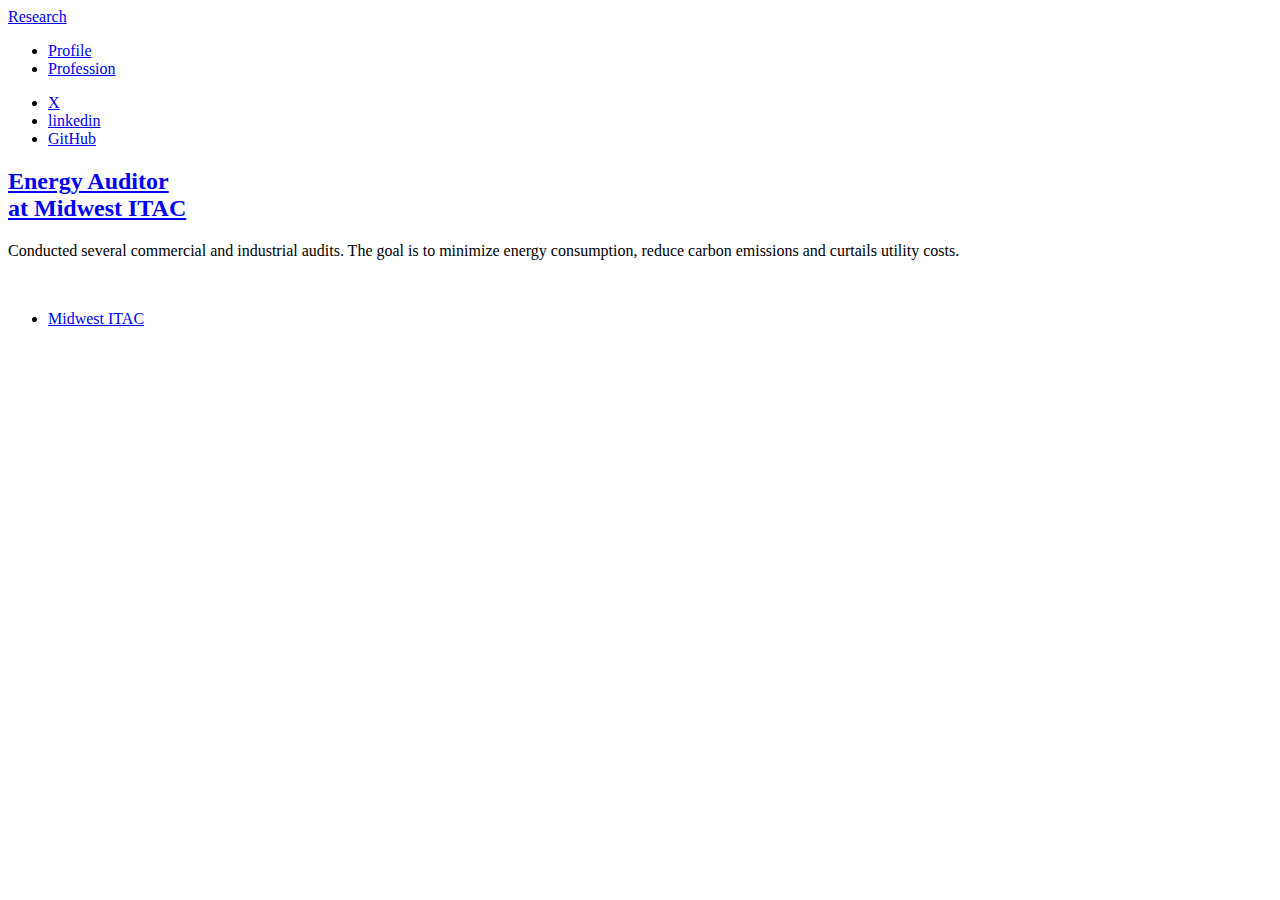
==== elements.html @ 9027c3b2 "Update elements.html" ====
<!DOCTYPE HTML>
<!--
	Massively by HTML5 UP
	html5up.net | @ajlkn
	Free for personal and commercial use under the CCA 3.0 license (html5up.net/license)
-->
<html>
	<head>
		<title>Professional Experience</title>
		<meta charset="utf-8" />
		<meta name="viewport" content="width=device-width, initial-scale=1, user-scalable=no" />
		<link rel="stylesheet" href="assets/css/main.css" />
		<noscript><link rel="stylesheet" href="assets/css/noscript.css" /></noscript>
	</head>
	<body class="is-preload">

		<!-- Wrapper -->
			<div id="wrapper">

				<!-- Header -->
					<header id="header">
						<a href="index.html" class="logo">Research</a>
					</header>

				<!-- Nav -->
					<nav id="nav">
						<ul class="links">
							<li><a href="index.html">Profile</a></li>
							<!-- <li><a href="generic.html">Generic Page</a></li> -->
							<li class="active"><a href="elements.html">Profession</a></li>
						</ul>

						<ul class="icons">
							<li><a href="https://x.com/meftah_suchok" class="icon brands fa-twitter"><span class="label">X</span></a></li>
							<li><a href="https://www.linkedin.com/in/meftah-uddin-972a78125/" class="icon brands fa-linkedin"><span class="label">linkedin</span></a></li>
							<!-- <li><a href="#" class="icon brands fa-facebook-f"><span class="label">Facebook</span></a></li> -->
							<!-- <li><a href="#" class="icon brands fa-instagram"><span class="label">Instagram</span></a></li> -->
							<li><a href="https://github.com/meftaH416" class="icon brands fa-github"><span class="label">GitHub</span></a></li>
						</ul>

					</nav>

					<!-- Main -->
					<div id="main">

						<!-- Featured Post -->
							<article class="post featured">
								<header class="major">
									<!-- <span class="date">April 25, 2017</span> -->
									<h2><a href="#">Energy Auditor <br />at Midwest ITAC</a></h2>
									<p>
										Conducted several commercial and industrial audits. The goal is to minimize energy consumption, 
										reduce carbon emissions and curtails utility costs.
									</p>
								</header>
								<a href="#" class="image main"><img src="images/iac_map.png" alt="" /></a>
								<ul class="actions special">
									<li><a href="https://midwestiac.missouri.edu/" class="button large">Midwest ITAC</a></li>
								</ul>
							</article>


				
								
	</body>
</html>
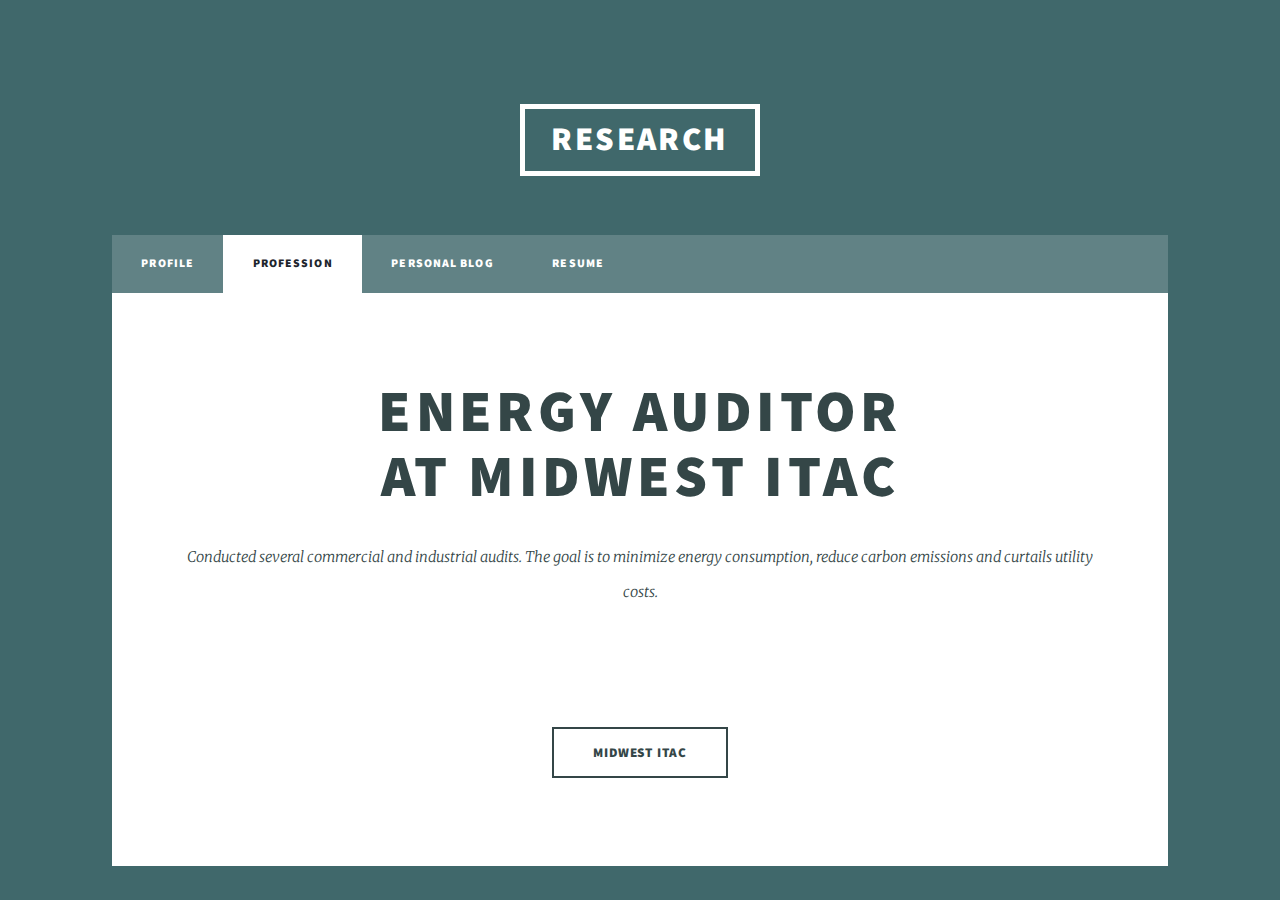
==== commit 5c5fd777: "Update elements.html" ====
--- a/elements.html
+++ b/elements.html
@@ -26,8 +26,9 @@
 					<nav id="nav">
 						<ul class="links">
 							<li><a href="index.html">Profile</a></li>
-							<!-- <li><a href="generic.html">Generic Page</a></li> -->
 							<li class="active"><a href="elements.html">Profession</a></li>
+							<li><a href="https://llm4energy.blogspot.com/" target="_blank">Personal Blog</a></li>
+							<li><a href="resume.html">Resume</a></li>
 						</ul>
 
 						<ul class="icons">
--- a/assets/css/main.css
+++ b/assets/css/main.css
@@ -0,0 +1,4689 @@
+@import url(fontawesome-all.min.css);
+@import url("https://fonts.googleapis.com/css?family=Merriweather:300,700,300italic,700italic|Source+Sans+Pro:900");
+
+/*
+	Massively by HTML5 UP
+	html5up.net | @ajlkn
+	Free for personal and commercial use under the CCA 3.0 license (html5up.net/license)
+*/
+
+html, body, div, span, applet, object,
+iframe, h1, h2, h3, h4, h5, h6, p, blockquote,
+pre, a, abbr, acronym, address, big, cite,
+code, del, dfn, em, img, ins, kbd, q, s, samp,
+small, strike, strong, sub, sup, tt, var, b,
+u, i, center, dl, dt, dd, ol, ul, li, fieldset,
+form, label, legend, table, caption, tbody,
+tfoot, thead, tr, th, td, article, aside,
+canvas, details, embed, figure, figcaption,
+footer, header, hgroup, menu, nav, output, ruby,
+section, summary, time, mark, audio, video {
+	margin: 0;
+	padding: 0;
+	border: 0;
+	font-size: 100%;
+	font: inherit;
+	vertical-align: baseline;}
+
+article, aside, details, figcaption, figure,
+footer, header, hgroup, menu, nav, section {
+	display: block;}
+
+body {
+	line-height: 1;
+}
+
+ol, ul {
+	list-style: none;
+}
+
+blockquote, q {
+	quotes: none;
+}
+
+	blockquote:before, blockquote:after, q:before, q:after {
+		content: '';
+		content: none;
+	}
+
+table {
+	border-collapse: collapse;
+	border-spacing: 0;
+}
+
+body {
+	-webkit-text-size-adjust: none;
+}
+
+mark {
+	background-color: transparent;
+	color: inherit;
+}
+
+input::-moz-focus-inner {
+	border: 0;
+	padding: 0;
+}
+
+input, select, textarea {
+	-moz-appearance: none;
+	-webkit-appearance: none;
+	-ms-appearance: none;
+	appearance: none;
+}
+
+/* Basic */
+
+	@-ms-viewport {
+		width: device-width;
+	}
+
+	body {
+		-ms-overflow-style: scrollbar;
+	}
+
+	@media screen and (max-width: 480px) {
+
+		html, body {
+			min-width: 320px;
+		}
+
+	}
+
+	html {
+		box-sizing: border-box;
+	}
+
+	*, *:before, *:after {
+		box-sizing: inherit;
+	}
+
+	body {
+		background-color: #40686b;
+	}
+
+		body.is-preload *, body.is-preload *:before, body.is-preload *:after {
+			-moz-animation: none !important;
+			-webkit-animation: none !important;
+			-ms-animation: none !important;
+			animation: none !important;
+			-moz-transition: none !important;
+			-webkit-transition: none !important;
+			-ms-transition: none !important;
+			transition: none !important;
+		}
+
+/* Type */
+
+	html {
+		font-size: 16pt;
+	}
+
+		@media screen and (max-width: 1680px) {
+
+			html {
+				font-size: 12pt;
+			}
+
+		}
+
+		@media screen and (max-width: 1280px) {
+
+			html {
+				font-size: 11pt;
+			}
+
+		}
+
+		@media screen and (max-width: 360px) {
+
+			html {
+				font-size: 10pt;
+			}
+
+		}
+
+	body {
+		color: #344647;
+	}
+
+	body, input, select, textarea {
+		font-family: "Merriweather", Georgia, serif;
+		font-weight: 300;
+		font-size: 1rem;
+		line-height: 2.375;
+	}
+
+	a {
+		-moz-transition: color 0.2s ease-in-out, background-color 0.2s ease-in-out, border-color 0.2s ease-in-out, box-shadow 0.2s ease-in-out;
+		-webkit-transition: color 0.2s ease-in-out, background-color 0.2s ease-in-out, border-color 0.2s ease-in-out, box-shadow 0.2s ease-in-out;
+		-ms-transition: color 0.2s ease-in-out, background-color 0.2s ease-in-out, border-color 0.2s ease-in-out, box-shadow 0.2s ease-in-out;
+		transition: color 0.2s ease-in-out, background-color 0.2s ease-in-out, border-color 0.2s ease-in-out, box-shadow 0.2s ease-in-out;
+		border-bottom: dotted 1px;
+		text-decoration: none;
+	}
+
+		a:hover {
+			border-bottom-color: transparent;
+		}
+
+	strong, b {
+		font-weight: 600;
+	}
+
+	em, i {
+		font-style: italic;
+	}
+
+	p {
+		text-align: justify;
+		margin: 0 0 2rem 0;
+	}
+
+	h1, h2, h3, h4, h5, h6 {
+		font-family: "Source Sans Pro", Helvetica, sans-serif;
+		font-weight: 900;
+		line-height: 1.5;
+		letter-spacing: 0.075em;
+		text-transform: uppercase;
+		margin: 0 0 1rem 0;
+	}
+
+		h1 a, h2 a, h3 a, h4 a, h5 a, h6 a {
+			border-bottom: 0;
+			color: inherit;
+			text-decoration: none;
+		}
+
+	h1 {
+		font-size: 4rem;
+		line-height: 1.1;
+		margin: 0 0 2rem 0;
+	}
+
+	h2 {
+		font-size: 1.75rem;
+		line-height: 1.3;
+		margin: 0 0 1.5rem 0;
+	}
+
+	h3 {
+		font-size: 1.25rem;
+		margin: 0 0 1.5rem 0;
+	}
+
+	h4 {
+		font-size: 1rem;
+	}
+
+	h5 {
+		font-size: 0.9rem;
+	}
+
+	h6 {
+		font-size: 0.8rem;
+	}
+
+	sub {
+		font-size: 0.8rem;
+		position: relative;
+		top: 0.5rem;
+	}
+
+	sup {
+		font-size: 0.8rem;
+		position: relative;
+		top: -0.5rem;
+	}
+
+	blockquote {
+		border-left: solid 4px;
+		font-style: italic;
+		margin: 0 0 2rem 0;
+		padding: 0.5rem 0 0.5rem 2rem;
+	}
+
+	code {
+		border: solid 2px;
+		font-family: "Courier New", monospace;
+		font-size: 0.9rem;
+		margin: 0 0.25rem;
+		padding: 0.25rem 0.65rem;
+	}
+
+	pre {
+		-webkit-overflow-scrolling: touch;
+		font-family: "Courier New", monospace;
+		font-size: 0.9rem;
+		margin: 0 0 2rem 0;
+	}
+
+		pre code {
+			display: block;
+			line-height: 1.75;
+			padding: 1rem 1.5rem;
+			overflow-x: auto;
+		}
+
+	hr {
+		border: 0;
+		border-bottom: solid 2px;
+		margin: 3rem 0;
+	}
+
+		hr.major {
+			margin: 5rem 0;
+		}
+
+	.align-left {
+		text-align: left;
+	}
+
+	.align-center {
+		text-align: center;
+	}
+
+	.align-right {
+		text-align: right;
+	}
+
+	input, select, textarea {
+		color: #344647;
+	}
+
+	a {
+		color: #344647;
+		border-bottom-color: rgba(33, 41, 49, 0.5);
+	}
+
+		a:hover {
+			border-bottom-color: transparent;
+			color: #18bfef !important;
+		}
+
+	strong, b {
+		color: #344647;
+	}
+
+	h1, h2, h3, h4, h5, h6 {
+		color: #344647;
+	}
+
+	blockquote {
+		border-left-color: #eeeeee;
+	}
+
+	code {
+		background: rgba(220, 220, 220, 0.25);
+		border-color: #eeeeee;
+	}
+
+	hr {
+		border-bottom-color: #eeeeee;
+	}
+
+/* Row */
+
+	.row {
+		display: flex;
+		flex-wrap: wrap;
+		box-sizing: border-box;
+		align-items: stretch;
+	}
+
+		.row > * {
+			box-sizing: border-box;
+		}
+
+		.row.gtr-uniform > * > :last-child {
+			margin-bottom: 0;
+		}
+
+		.row.aln-left {
+			justify-content: flex-start;
+		}
+
+		.row.aln-center {
+			justify-content: center;
+		}
+
+		.row.aln-right {
+			justify-content: flex-end;
+		}
+
+		.row.aln-top {
+			align-items: flex-start;
+		}
+
+		.row.aln-middle {
+			align-items: center;
+		}
+
+		.row.aln-bottom {
+			align-items: flex-end;
+		}
+
+		.row > .imp {
+			order: -1;
+		}
+
+		.row > .col-1 {
+			width: 8.33333%;
+		}
+
+		.row > .off-1 {
+			margin-left: 8.33333%;
+		}
+
+		.row > .col-2 {
+			width: 16.66667%;
+		}
+
+		.row > .off-2 {
+			margin-left: 16.66667%;
+		}
+
+		.row > .col-3 {
+			width: 25%;
+		}
+
+		.row > .off-3 {
+			margin-left: 25%;
+		}
+
+		.row > .col-4 {
+			width: 33.33333%;
+		}
+
+		.row > .off-4 {
+			margin-left: 33.33333%;
+		}
+
+		.row > .col-5 {
+			width: 41.66667%;
+		}
+
+		.row > .off-5 {
+			margin-left: 41.66667%;
+		}
+
+		.row > .col-6 {
+			width: 50%;
+		}
+
+		.row > .off-6 {
+			margin-left: 50%;
+		}
+
+		.row > .col-7 {
+			width: 58.33333%;
+		}
+
+		.row > .off-7 {
+			margin-left: 58.33333%;
+		}
+
+		.row > .col-8 {
+			width: 66.66667%;
+		}
+
+		.row > .off-8 {
+			margin-left: 66.66667%;
+		}
+
+		.row > .col-9 {
+			width: 75%;
+		}
+
+		.row > .off-9 {
+			margin-left: 75%;
+		}
+
+		.row > .col-10 {
+			width: 83.33333%;
+		}
+
+		.row > .off-10 {
+			margin-left: 83.33333%;
+		}
+
+		.row > .col-11 {
+			width: 91.66667%;
+		}
+
+		.row > .off-11 {
+			margin-left: 91.66667%;
+		}
+
+		.row > .col-12 {
+			width: 100%;
+		}
+
+		.row > .off-12 {
+			margin-left: 100%;
+		}
+
+		.row.gtr-0 {
+			margin-top: 0;
+			margin-left: 0rem;
+		}
+
+			.row.gtr-0 > * {
+				padding: 0 0 0 0rem;
+			}
+
+			.row.gtr-0.gtr-uniform {
+				margin-top: 0rem;
+			}
+
+				.row.gtr-0.gtr-uniform > * {
+					padding-top: 0rem;
+				}
+
+		.row.gtr-25 {
+			margin-top: 0;
+			margin-left: -0.375rem;
+		}
+
+			.row.gtr-25 > * {
+				padding: 0 0 0 0.375rem;
+			}
+
+			.row.gtr-25.gtr-uniform {
+				margin-top: -0.375rem;
+			}
+
+				.row.gtr-25.gtr-uniform > * {
+					padding-top: 0.375rem;
+				}
+
+		.row.gtr-50 {
+			margin-top: 0;
+			margin-left: -0.75rem;
+		}
+
+			.row.gtr-50 > * {
+				padding: 0 0 0 0.75rem;
+			}
+
+			.row.gtr-50.gtr-uniform {
+				margin-top: -0.75rem;
+			}
+
+				.row.gtr-50.gtr-uniform > * {
+					padding-top: 0.75rem;
+				}
+
+		.row {
+			margin-top: 0;
+			margin-left: -1.5rem;
+		}
+
+			.row > * {
+				padding: 0 0 0 1.5rem;
+			}
+
+			.row.gtr-uniform {
+				margin-top: -1.5rem;
+			}
+
+				.row.gtr-uniform > * {
+					padding-top: 1.5rem;
+				}
+
+		.row.gtr-150 {
+			margin-top: 0;
+			margin-left: -2.25rem;
+		}
+
+			.row.gtr-150 > * {
+				padding: 0 0 0 2.25rem;
+			}
+
+			.row.gtr-150.gtr-uniform {
+				margin-top: -2.25rem;
+			}
+
+				.row.gtr-150.gtr-uniform > * {
+					padding-top: 2.25rem;
+				}
+
+		.row.gtr-200 {
+			margin-top: 0;
+			margin-left: -3rem;
+		}
+
+			.row.gtr-200 > * {
+				padding: 0 0 0 3rem;
+			}
+
+			.row.gtr-200.gtr-uniform {
+				margin-top: -3rem;
+			}
+
+				.row.gtr-200.gtr-uniform > * {
+					padding-top: 3rem;
+				}
+
+		@media screen and (max-width: 1680px) {
+
+			.row {
+				display: flex;
+				flex-wrap: wrap;
+				box-sizing: border-box;
+				align-items: stretch;
+			}
+
+				.row > * {
+					box-sizing: border-box;
+				}
+
+				.row.gtr-uniform > * > :last-child {
+					margin-bottom: 0;
+				}
+
+				.row.aln-left {
+					justify-content: flex-start;
+				}
+
+				.row.aln-center {
+					justify-content: center;
+				}
+
+				.row.aln-right {
+					justify-content: flex-end;
+				}
+
+				.row.aln-top {
+					align-items: flex-start;
+				}
+
+				.row.aln-middle {
+					align-items: center;
+				}
+
+				.row.aln-bottom {
+					align-items: flex-end;
+				}
+
+				.row > .imp-xlarge {
+					order: -1;
+				}
+
+				.row > .col-1-xlarge {
+					width: 8.33333%;
+				}
+
+				.row > .off-1-xlarge {
+					margin-left: 8.33333%;
+				}
+
+				.row > .col-2-xlarge {
+					width: 16.66667%;
+				}
+
+				.row > .off-2-xlarge {
+					margin-left: 16.66667%;
+				}
+
+				.row > .col-3-xlarge {
+					width: 25%;
+				}
+
+				.row > .off-3-xlarge {
+					margin-left: 25%;
+				}
+
+				.row > .col-4-xlarge {
+					width: 33.33333%;
+				}
+
+				.row > .off-4-xlarge {
+					margin-left: 33.33333%;
+				}
+
+				.row > .col-5-xlarge {
+					width: 41.66667%;
+				}
+
+				.row > .off-5-xlarge {
+					margin-left: 41.66667%;
+				}
+
+				.row > .col-6-xlarge {
+					width: 50%;
+				}
+
+				.row > .off-6-xlarge {
+					margin-left: 50%;
+				}
+
+				.row > .col-7-xlarge {
+					width: 58.33333%;
+				}
+
+				.row > .off-7-xlarge {
+					margin-left: 58.33333%;
+				}
+
+				.row > .col-8-xlarge {
+					width: 66.66667%;
+				}
+
+				.row > .off-8-xlarge {
+					margin-left: 66.66667%;
+				}
+
+				.row > .col-9-xlarge {
+					width: 75%;
+				}
+
+				.row > .off-9-xlarge {
+					margin-left: 75%;
+				}
+
+				.row > .col-10-xlarge {
+					width: 83.33333%;
+				}
+
+				.row > .off-10-xlarge {
+					margin-left: 83.33333%;
+				}
+
+				.row > .col-11-xlarge {
+					width: 91.66667%;
+				}
+
+				.row > .off-11-xlarge {
+					margin-left: 91.66667%;
+				}
+
+				.row > .col-12-xlarge {
+					width: 100%;
+				}
+
+				.row > .off-12-xlarge {
+					margin-left: 100%;
+				}
+
+				.row.gtr-0 {
+					margin-top: 0;
+					margin-left: 0rem;
+				}
+
+					.row.gtr-0 > * {
+						padding: 0 0 0 0rem;
+					}
+
+					.row.gtr-0.gtr-uniform {
+						margin-top: 0rem;
+					}
+
+						.row.gtr-0.gtr-uniform > * {
+							padding-top: 0rem;
+						}
+
+				.row.gtr-25 {
+					margin-top: 0;
+					margin-left: -0.375rem;
+				}
+
+					.row.gtr-25 > * {
+						padding: 0 0 0 0.375rem;
+					}
+
+					.row.gtr-25.gtr-uniform {
+						margin-top: -0.375rem;
+					}
+
+						.row.gtr-25.gtr-uniform > * {
+							padding-top: 0.375rem;
+						}
+
+				.row.gtr-50 {
+					margin-top: 0;
+					margin-left: -0.75rem;
+				}
+
+					.row.gtr-50 > * {
+						padding: 0 0 0 0.75rem;
+					}
+
+					.row.gtr-50.gtr-uniform {
+						margin-top: -0.75rem;
+					}
+
+						.row.gtr-50.gtr-uniform > * {
+							padding-top: 0.75rem;
+						}
+
+				.row {
+					margin-top: 0;
+					margin-left: -1.5rem;
+				}
+
+					.row > * {
+						padding: 0 0 0 1.5rem;
+					}
+
+					.row.gtr-uniform {
+						margin-top: -1.5rem;
+					}
+
+						.row.gtr-uniform > * {
+							padding-top: 1.5rem;
+						}
+
+				.row.gtr-150 {
+					margin-top: 0;
+					margin-left: -2.25rem;
+				}
+
+					.row.gtr-150 > * {
+						padding: 0 0 0 2.25rem;
+					}
+
+					.row.gtr-150.gtr-uniform {
+						margin-top: -2.25rem;
+					}
+
+						.row.gtr-150.gtr-uniform > * {
+							padding-top: 2.25rem;
+						}
+
+				.row.gtr-200 {
+					margin-top: 0;
+					margin-left: -3rem;
+				}
+
+					.row.gtr-200 > * {
+						padding: 0 0 0 3rem;
+					}
+
+					.row.gtr-200.gtr-uniform {
+						margin-top: -3rem;
+					}
+
+						.row.gtr-200.gtr-uniform > * {
+							padding-top: 3rem;
+						}
+
+		}
+
+		@media screen and (max-width: 1280px) {
+
+			.row {
+				display: flex;
+				flex-wrap: wrap;
+				box-sizing: border-box;
+				align-items: stretch;
+			}
+
+				.row > * {
+					box-sizing: border-box;
+				}
+
+				.row.gtr-uniform > * > :last-child {
+					margin-bottom: 0;
+				}
+
+				.row.aln-left {
+					justify-content: flex-start;
+				}
+
+				.row.aln-center {
+					justify-content: center;
+				}
+
+				.row.aln-right {
+					justify-content: flex-end;
+				}
+
+				.row.aln-top {
+					align-items: flex-start;
+				}
+
+				.row.aln-middle {
+					align-items: center;
+				}
+
+				.row.aln-bottom {
+					align-items: flex-end;
+				}
+
+				.row > .imp-large {
+					order: -1;
+				}
+
+				.row > .col-1-large {
+					width: 8.33333%;
+				}
+
+				.row > .off-1-large {
+					margin-left: 8.33333%;
+				}
+
+				.row > .col-2-large {
+					width: 16.66667%;
+				}
+
+				.row > .off-2-large {
+					margin-left: 16.66667%;
+				}
+
+				.row > .col-3-large {
+					width: 25%;
+				}
+
+				.row > .off-3-large {
+					margin-left: 25%;
+				}
+
+				.row > .col-4-large {
+					width: 33.33333%;
+				}
+
+				.row > .off-4-large {
+					margin-left: 33.33333%;
+				}
+
+				.row > .col-5-large {
+					width: 41.66667%;
+				}
+
+				.row > .off-5-large {
+					margin-left: 41.66667%;
+				}
+
+				.row > .col-6-large {
+					width: 50%;
+				}
+
+				.row > .off-6-large {
+					margin-left: 50%;
+				}
+
+				.row > .col-7-large {
+					width: 58.33333%;
+				}
+
+				.row > .off-7-large {
+					margin-left: 58.33333%;
+				}
+
+				.row > .col-8-large {
+					width: 66.66667%;
+				}
+
+				.row > .off-8-large {
+					margin-left: 66.66667%;
+				}
+
+				.row > .col-9-large {
+					width: 75%;
+				}
+
+				.row > .off-9-large {
+					margin-left: 75%;
+				}
+
+				.row > .col-10-large {
+					width: 83.33333%;
+				}
+
+				.row > .off-10-large {
+					margin-left: 83.33333%;
+				}
+
+				.row > .col-11-large {
+					width: 91.66667%;
+				}
+
+				.row > .off-11-large {
+					margin-left: 91.66667%;
+				}
+
+				.row > .col-12-large {
+					width: 100%;
+				}
+
+				.row > .off-12-large {
+					margin-left: 100%;
+				}
+
+				.row.gtr-0 {
+					margin-top: 0;
+					margin-left: 0rem;
+				}
+
+					.row.gtr-0 > * {
+						padding: 0 0 0 0rem;
+					}
+
+					.row.gtr-0.gtr-uniform {
+						margin-top: 0rem;
+					}
+
+						.row.gtr-0.gtr-uniform > * {
+							padding-top: 0rem;
+						}
+
+				.row.gtr-25 {
+					margin-top: 0;
+					margin-left: -0.375rem;
+				}
+
+					.row.gtr-25 > * {
+						padding: 0 0 0 0.375rem;
+					}
+
+					.row.gtr-25.gtr-uniform {
+						margin-top: -0.375rem;
+					}
+
+						.row.gtr-25.gtr-uniform > * {
+							padding-top: 0.375rem;
+						}
+
+				.row.gtr-50 {
+					margin-top: 0;
+					margin-left: -0.75rem;
+				}
+
+					.row.gtr-50 > * {
+						padding: 0 0 0 0.75rem;
+					}
+
+					.row.gtr-50.gtr-uniform {
+						margin-top: -0.75rem;
+					}
+
+						.row.gtr-50.gtr-uniform > * {
+							padding-top: 0.75rem;
+						}
+
+				.row {
+					margin-top: 0;
+					margin-left: -1.5rem;
+				}
+
+					.row > * {
+						padding: 0 0 0 1.5rem;
+					}
+
+					.row.gtr-uniform {
+						margin-top: -1.5rem;
+					}
+
+						.row.gtr-uniform > * {
+							padding-top: 1.5rem;
+						}
+
+				.row.gtr-150 {
+					margin-top: 0;
+					margin-left: -2.25rem;
+				}
+
+					.row.gtr-150 > * {
+						padding: 0 0 0 2.25rem;
+					}
+
+					.row.gtr-150.gtr-uniform {
+						margin-top: -2.25rem;
+					}
+
+						.row.gtr-150.gtr-uniform > * {
+							padding-top: 2.25rem;
+						}
+
+				.row.gtr-200 {
+					margin-top: 0;
+					margin-left: -3rem;
+				}
+
+					.row.gtr-200 > * {
+						padding: 0 0 0 3rem;
+					}
+
+					.row.gtr-200.gtr-uniform {
+						margin-top: -3rem;
+					}
+
+						.row.gtr-200.gtr-uniform > * {
+							padding-top: 3rem;
+						}
+
+		}
+
+		@media screen and (max-width: 980px) {
+
+			.row {
+				display: flex;
+				flex-wrap: wrap;
+				box-sizing: border-box;
+				align-items: stretch;
+			}
+
+				.row > * {
+					box-sizing: border-box;
+				}
+
+				.row.gtr-uniform > * > :last-child {
+					margin-bottom: 0;
+				}
+
+				.row.aln-left {
+					justify-content: flex-start;
+				}
+
+				.row.aln-center {
+					justify-content: center;
+				}
+
+				.row.aln-right {
+					justify-content: flex-end;
+				}
+
+				.row.aln-top {
+					align-items: flex-start;
+				}
+
+				.row.aln-middle {
+					align-items: center;
+				}
+
+				.row.aln-bottom {
+					align-items: flex-end;
+				}
+
+				.row > .imp-medium {
+					order: -1;
+				}
+
+				.row > .col-1-medium {
+					width: 8.33333%;
+				}
+
+				.row > .off-1-medium {
+					margin-left: 8.33333%;
+				}
+
+				.row > .col-2-medium {
+					width: 16.66667%;
+				}
+
+				.row > .off-2-medium {
+					margin-left: 16.66667%;
+				}
+
+				.row > .col-3-medium {
+					width: 25%;
+				}
+
+				.row > .off-3-medium {
+					margin-left: 25%;
+				}
+
+				.row > .col-4-medium {
+					width: 33.33333%;
+				}
+
+				.row > .off-4-medium {
+					margin-left: 33.33333%;
+				}
+
+				.row > .col-5-medium {
+					width: 41.66667%;
+				}
+
+				.row > .off-5-medium {
+					margin-left: 41.66667%;
+				}
+
+				.row > .col-6-medium {
+					width: 50%;
+				}
+
+				.row > .off-6-medium {
+					margin-left: 50%;
+				}
+
+				.row > .col-7-medium {
+					width: 58.33333%;
+				}
+
+				.row > .off-7-medium {
+					margin-left: 58.33333%;
+				}
+
+				.row > .col-8-medium {
+					width: 66.66667%;
+				}
+
+				.row > .off-8-medium {
+					margin-left: 66.66667%;
+				}
+
+				.row > .col-9-medium {
+					width: 75%;
+				}
+
+				.row > .off-9-medium {
+					margin-left: 75%;
+				}
+
+				.row > .col-10-medium {
+					width: 83.33333%;
+				}
+
+				.row > .off-10-medium {
+					margin-left: 83.33333%;
+				}
+
+				.row > .col-11-medium {
+					width: 91.66667%;
+				}
+
+				.row > .off-11-medium {
+					margin-left: 91.66667%;
+				}
+
+				.row > .col-12-medium {
+					width: 100%;
+				}
+
+				.row > .off-12-medium {
+					margin-left: 100%;
+				}
+
+				.row.gtr-0 {
+					margin-top: 0;
+					margin-left: 0rem;
+				}
+
+					.row.gtr-0 > * {
+						padding: 0 0 0 0rem;
+					}
+
+					.row.gtr-0.gtr-uniform {
+						margin-top: 0rem;
+					}
+
+						.row.gtr-0.gtr-uniform > * {
+							padding-top: 0rem;
+						}
+
+				.row.gtr-25 {
+					margin-top: 0;
+					margin-left: -0.375rem;
+				}
+
+					.row.gtr-25 > * {
+						padding: 0 0 0 0.375rem;
+					}
+
+					.row.gtr-25.gtr-uniform {
+						margin-top: -0.375rem;
+					}
+
+						.row.gtr-25.gtr-uniform > * {
+							padding-top: 0.375rem;
+						}
+
+				.row.gtr-50 {
+					margin-top: 0;
+					margin-left: -0.75rem;
+				}
+
+					.row.gtr-50 > * {
+						padding: 0 0 0 0.75rem;
+					}
+
+					.row.gtr-50.gtr-uniform {
+						margin-top: -0.75rem;
+					}
+
+						.row.gtr-50.gtr-uniform > * {
+							padding-top: 0.75rem;
+						}
+
+				.row {
+					margin-top: 0;
+					margin-left: -1.5rem;
+				}
+
+					.row > * {
+						padding: 0 0 0 1.5rem;
+					}
+
+					.row.gtr-uniform {
+						margin-top: -1.5rem;
+					}
+
+						.row.gtr-uniform > * {
+							padding-top: 1.5rem;
+						}
+
+				.row.gtr-150 {
+					margin-top: 0;
+					margin-left: -2.25rem;
+				}
+
+					.row.gtr-150 > * {
+						padding: 0 0 0 2.25rem;
+					}
+
+					.row.gtr-150.gtr-uniform {
+						margin-top: -2.25rem;
+					}
+
+						.row.gtr-150.gtr-uniform > * {
+							padding-top: 2.25rem;
+						}
+
+				.row.gtr-200 {
+					margin-top: 0;
+					margin-left: -3rem;
+				}
+
+					.row.gtr-200 > * {
+						padding: 0 0 0 3rem;
+					}
+
+					.row.gtr-200.gtr-uniform {
+						margin-top: -3rem;
+					}
+
+						.row.gtr-200.gtr-uniform > * {
+							padding-top: 3rem;
+						}
+
+		}
+
+		@media screen and (max-width: 736px) {
+
+			.row {
+				display: flex;
+				flex-wrap: wrap;
+				box-sizing: border-box;
+				align-items: stretch;
+			}
+
+				.row > * {
+					box-sizing: border-box;
+				}
+
+				.row.gtr-uniform > * > :last-child {
+					margin-bottom: 0;
+				}
+
+				.row.aln-left {
+					justify-content: flex-start;
+				}
+
+				.row.aln-center {
+					justify-content: center;
+				}
+
+				.row.aln-right {
+					justify-content: flex-end;
+				}
+
+				.row.aln-top {
+					align-items: flex-start;
+				}
+
+				.row.aln-middle {
+					align-items: center;
+				}
+
+				.row.aln-bottom {
+					align-items: flex-end;
+				}
+
+				.row > .imp-small {
+					order: -1;
+				}
+
+				.row > .col-1-small {
+					width: 8.33333%;
+				}
+
+				.row > .off-1-small {
+					margin-left: 8.33333%;
+				}
+
+				.row > .col-2-small {
+					width: 16.66667%;
+				}
+
+				.row > .off-2-small {
+					margin-left: 16.66667%;
+				}
+
+				.row > .col-3-small {
+					width: 25%;
+				}
+
+				.row > .off-3-small {
+					margin-left: 25%;
+				}
+
+				.row > .col-4-small {
+					width: 33.33333%;
+				}
+
+				.row > .off-4-small {
+					margin-left: 33.33333%;
+				}
+
+				.row > .col-5-small {
+					width: 41.66667%;
+				}
+
+				.row > .off-5-small {
+					margin-left: 41.66667%;
+				}
+
+				.row > .col-6-small {
+					width: 50%;
+				}
+
+				.row > .off-6-small {
+					margin-left: 50%;
+				}
+
+				.row > .col-7-small {
+					width: 58.33333%;
+				}
+
+				.row > .off-7-small {
+					margin-left: 58.33333%;
+				}
+
+				.row > .col-8-small {
+					width: 66.66667%;
+				}
+
+				.row > .off-8-small {
+					margin-left: 66.66667%;
+				}
+
+				.row > .col-9-small {
+					width: 75%;
+				}
+
+				.row > .off-9-small {
+					margin-left: 75%;
+				}
+
+				.row > .col-10-small {
+					width: 83.33333%;
+				}
+
+				.row > .off-10-small {
+					margin-left: 83.33333%;
+				}
+
+				.row > .col-11-small {
+					width: 91.66667%;
+				}
+
+				.row > .off-11-small {
+					margin-left: 91.66667%;
+				}
+
+				.row > .col-12-small {
+					width: 100%;
+				}
+
+				.row > .off-12-small {
+					margin-left: 100%;
+				}
+
+				.row.gtr-0 {
+					margin-top: 0;
+					margin-left: 0rem;
+				}
+
+					.row.gtr-0 > * {
+						padding: 0 0 0 0rem;
+					}
+
+					.row.gtr-0.gtr-uniform {
+						margin-top: 0rem;
+					}
+
+						.row.gtr-0.gtr-uniform > * {
+							padding-top: 0rem;
+						}
+
+				.row.gtr-25 {
+					margin-top: 0;
+					margin-left: -0.375rem;
+				}
+
+					.row.gtr-25 > * {
+						padding: 0 0 0 0.375rem;
+					}
+
+					.row.gtr-25.gtr-uniform {
+						margin-top: -0.375rem;
+					}
+
+						.row.gtr-25.gtr-uniform > * {
+							padding-top: 0.375rem;
+						}
+
+				.row.gtr-50 {
+					margin-top: 0;
+					margin-left: -0.75rem;
+				}
+
+					.row.gtr-50 > * {
+						padding: 0 0 0 0.75rem;
+					}
+
+					.row.gtr-50.gtr-uniform {
+						margin-top: -0.75rem;
+					}
+
+						.row.gtr-50.gtr-uniform > * {
+							padding-top: 0.75rem;
+						}
+
+				.row {
+					margin-top: 0;
+					margin-left: -1.5rem;
+				}
+
+					.row > * {
+						padding: 0 0 0 1.5rem;
+					}
+
+					.row.gtr-uniform {
+						margin-top: -1.5rem;
+					}
+
+						.row.gtr-uniform > * {
+							padding-top: 1.5rem;
+						}
+
+				.row.gtr-150 {
+					margin-top: 0;
+					margin-left: -2.25rem;
+				}
+
+					.row.gtr-150 > * {
+						padding: 0 0 0 2.25rem;
+					}
+
+					.row.gtr-150.gtr-uniform {
+						margin-top: -2.25rem;
+					}
+
+						.row.gtr-150.gtr-uniform > * {
+							padding-top: 2.25rem;
+						}
+
+				.row.gtr-200 {
+					margin-top: 0;
+					margin-left: -3rem;
+				}
+
+					.row.gtr-200 > * {
+						padding: 0 0 0 3rem;
+					}
+
+					.row.gtr-200.gtr-uniform {
+						margin-top: -3rem;
+					}
+
+						.row.gtr-200.gtr-uniform > * {
+							padding-top: 3rem;
+						}
+
+		}
+
+		@media screen and (max-width: 480px) {
+
+			.row {
+				display: flex;
+				flex-wrap: wrap;
+				box-sizing: border-box;
+				align-items: stretch;
+			}
+
+				.row > * {
+					box-sizing: border-box;
+				}
+
+				.row.gtr-uniform > * > :last-child {
+					margin-bottom: 0;
+				}
+
+				.row.aln-left {
+					justify-content: flex-start;
+				}
+
+				.row.aln-center {
+					justify-content: center;
+				}
+
+				.row.aln-right {
+					justify-content: flex-end;
+				}
+
+				.row.aln-top {
+					align-items: flex-start;
+				}
+
+				.row.aln-middle {
+					align-items: center;
+				}
+
+				.row.aln-bottom {
+					align-items: flex-end;
+				}
+
+				.row > .imp-xsmall {
+					order: -1;
+				}
+
+				.row > .col-1-xsmall {
+					width: 8.33333%;
+				}
+
+				.row > .off-1-xsmall {
+					margin-left: 8.33333%;
+				}
+
+				.row > .col-2-xsmall {
+					width: 16.66667%;
+				}
+
+				.row > .off-2-xsmall {
+					margin-left: 16.66667%;
+				}
+
+				.row > .col-3-xsmall {
+					width: 25%;
+				}
+
+				.row > .off-3-xsmall {
+					margin-left: 25%;
+				}
+
+				.row > .col-4-xsmall {
+					width: 33.33333%;
+				}
+
+				.row > .off-4-xsmall {
+					margin-left: 33.33333%;
+				}
+
+				.row > .col-5-xsmall {
+					width: 41.66667%;
+				}
+
+				.row > .off-5-xsmall {
+					margin-left: 41.66667%;
+				}
+
+				.row > .col-6-xsmall {
+					width: 50%;
+				}
+
+				.row > .off-6-xsmall {
+					margin-left: 50%;
+				}
+
+				.row > .col-7-xsmall {
+					width: 58.33333%;
+				}
+
+				.row > .off-7-xsmall {
+					margin-left: 58.33333%;
+				}
+
+				.row > .col-8-xsmall {
+					width: 66.66667%;
+				}
+
+				.row > .off-8-xsmall {
+					margin-left: 66.66667%;
+				}
+
+				.row > .col-9-xsmall {
+					width: 75%;
+				}
+
+				.row > .off-9-xsmall {
+					margin-left: 75%;
+				}
+
+				.row > .col-10-xsmall {
+					width: 83.33333%;
+				}
+
+				.row > .off-10-xsmall {
+					margin-left: 83.33333%;
+				}
+
+				.row > .col-11-xsmall {
+					width: 91.66667%;
+				}
+
+				.row > .off-11-xsmall {
+					margin-left: 91.66667%;
+				}
+
+				.row > .col-12-xsmall {
+					width: 100%;
+				}
+
+				.row > .off-12-xsmall {
+					margin-left: 100%;
+				}
+
+				.row.gtr-0 {
+					margin-top: 0;
+					margin-left: 0rem;
+				}
+
+					.row.gtr-0 > * {
+						padding: 0 0 0 0rem;
+					}
+
+					.row.gtr-0.gtr-uniform {
+						margin-top: 0rem;
+					}
+
+						.row.gtr-0.gtr-uniform > * {
+							padding-top: 0rem;
+						}
+
+				.row.gtr-25 {
+					margin-top: 0;
+					margin-left: -0.375rem;
+				}
+
+					.row.gtr-25 > * {
+						padding: 0 0 0 0.375rem;
+					}
+
+					.row.gtr-25.gtr-uniform {
+						margin-top: -0.375rem;
+					}
+
+						.row.gtr-25.gtr-uniform > * {
+							padding-top: 0.375rem;
+						}
+
+				.row.gtr-50 {
+					margin-top: 0;
+					margin-left: -0.75rem;
+				}
+
+					.row.gtr-50 > * {
+						padding: 0 0 0 0.75rem;
+					}
+
+					.row.gtr-50.gtr-uniform {
+						margin-top: -0.75rem;
+					}
+
+						.row.gtr-50.gtr-uniform > * {
+							padding-top: 0.75rem;
+						}
+
+				.row {
+					margin-top: 0;
+					margin-left: -1.5rem;
+				}
+
+					.row > * {
+						padding: 0 0 0 1.5rem;
+					}
+
+					.row.gtr-uniform {
+						margin-top: -1.5rem;
+					}
+
+						.row.gtr-uniform > * {
+							padding-top: 1.5rem;
+						}
+
+				.row.gtr-150 {
+					margin-top: 0;
+					margin-left: -2.25rem;
+				}
+
+					.row.gtr-150 > * {
+						padding: 0 0 0 2.25rem;
+					}
+
+					.row.gtr-150.gtr-uniform {
+						margin-top: -2.25rem;
+					}
+
+						.row.gtr-150.gtr-uniform > * {
+							padding-top: 2.25rem;
+						}
+
+				.row.gtr-200 {
+					margin-top: 0;
+					margin-left: -3rem;
+				}
+
+					.row.gtr-200 > * {
+						padding: 0 0 0 3rem;
+					}
+
+					.row.gtr-200.gtr-uniform {
+						margin-top: -3rem;
+					}
+
+						.row.gtr-200.gtr-uniform > * {
+							padding-top: 3rem;
+						}
+
+		}
+
+		@media screen and (max-width: 360px) {
+
+			.row {
+				display: flex;
+				flex-wrap: wrap;
+				box-sizing: border-box;
+				align-items: stretch;
+			}
+
+				.row > * {
+					box-sizing: border-box;
+				}
+
+				.row.gtr-uniform > * > :last-child {
+					margin-bottom: 0;
+				}
+
+				.row.aln-left {
+					justify-content: flex-start;
+				}
+
+				.row.aln-center {
+					justify-content: center;
+				}
+
+				.row.aln-right {
+					justify-content: flex-end;
+				}
+
+				.row.aln-top {
+					align-items: flex-start;
+				}
+
+				.row.aln-middle {
+					align-items: center;
+				}
+
+				.row.aln-bottom {
+					align-items: flex-end;
+				}
+
+				.row > .imp-xxsmall {
+					order: -1;
+				}
+
+				.row > .col-1-xxsmall {
+					width: 8.33333%;
+				}
+
+				.row > .off-1-xxsmall {
+					margin-left: 8.33333%;
+				}
+
+				.row > .col-2-xxsmall {
+					width: 16.66667%;
+				}
+
+				.row > .off-2-xxsmall {
+					margin-left: 16.66667%;
+				}
+
+				.row > .col-3-xxsmall {
+					width: 25%;
+				}
+
+				.row > .off-3-xxsmall {
+					margin-left: 25%;
+				}
+
+				.row > .col-4-xxsmall {
+					width: 33.33333%;
+				}
+
+				.row > .off-4-xxsmall {
+					margin-left: 33.33333%;
+				}
+
+				.row > .col-5-xxsmall {
+					width: 41.66667%;
+				}
+
+				.row > .off-5-xxsmall {
+					margin-left: 41.66667%;
+				}
+
+				.row > .col-6-xxsmall {
+					width: 50%;
+				}
+
+				.row > .off-6-xxsmall {
+					margin-left: 50%;
+				}
+
+				.row > .col-7-xxsmall {
+					width: 58.33333%;
+				}
+
+				.row > .off-7-xxsmall {
+					margin-left: 58.33333%;
+				}
+
+				.row > .col-8-xxsmall {
+					width: 66.66667%;
+				}
+
+				.row > .off-8-xxsmall {
+					margin-left: 66.66667%;
+				}
+
+				.row > .col-9-xxsmall {
+					width: 75%;
+				}
+
+				.row > .off-9-xxsmall {
+					margin-left: 75%;
+				}
+
+				.row > .col-10-xxsmall {
+					width: 83.33333%;
+				}
+
+				.row > .off-10-xxsmall {
+					margin-left: 83.33333%;
+				}
+
+				.row > .col-11-xxsmall {
+					width: 91.66667%;
+				}
+
+				.row > .off-11-xxsmall {
+					margin-left: 91.66667%;
+				}
+
+				.row > .col-12-xxsmall {
+					width: 100%;
+				}
+
+				.row > .off-12-xxsmall {
+					margin-left: 100%;
+				}
+
+				.row.gtr-0 {
+					margin-top: 0;
+					margin-left: 0rem;
+				}
+
+					.row.gtr-0 > * {
+						padding: 0 0 0 0rem;
+					}
+
+					.row.gtr-0.gtr-uniform {
+						margin-top: 0rem;
+					}
+
+						.row.gtr-0.gtr-uniform > * {
+							padding-top: 0rem;
+						}
+
+				.row.gtr-25 {
+					margin-top: 0;
+					margin-left: -0.375rem;
+				}
+
+					.row.gtr-25 > * {
+						padding: 0 0 0 0.375rem;
+					}
+
+					.row.gtr-25.gtr-uniform {
+						margin-top: -0.375rem;
+					}
+
+						.row.gtr-25.gtr-uniform > * {
+							padding-top: 0.375rem;
+						}
+
+				.row.gtr-50 {
+					margin-top: 0;
+					margin-left: -0.75rem;
+				}
+
+					.row.gtr-50 > * {
+						padding: 0 0 0 0.75rem;
+					}
+
+					.row.gtr-50.gtr-uniform {
+						margin-top: -0.75rem;
+					}
+
+						.row.gtr-50.gtr-uniform > * {
+							padding-top: 0.75rem;
+						}
+
+				.row {
+					margin-top: 0;
+					margin-left: -1.5rem;
+				}
+
+					.row > * {
+						padding: 0 0 0 1.5rem;
+					}
+
+					.row.gtr-uniform {
+						margin-top: -1.5rem;
+					}
+
+						.row.gtr-uniform > * {
+							padding-top: 1.5rem;
+						}
+
+				.row.gtr-150 {
+					margin-top: 0;
+					margin-left: -2.25rem;
+				}
+
+					.row.gtr-150 > * {
+						padding: 0 0 0 2.25rem;
+					}
+
+					.row.gtr-150.gtr-uniform {
+						margin-top: -2.25rem;
+					}
+
+						.row.gtr-150.gtr-uniform > * {
+							padding-top: 2.25rem;
+						}
+
+				.row.gtr-200 {
+					margin-top: 0;
+					margin-left: -3rem;
+				}
+
+					.row.gtr-200 > * {
+						padding: 0 0 0 3rem;
+					}
+
+					.row.gtr-200.gtr-uniform {
+						margin-top: -3rem;
+					}
+
+						.row.gtr-200.gtr-uniform > * {
+							padding-top: 3rem;
+						}
+
+		}
+
+/* Box */
+
+	.box {
+		border: solid 2px;
+		margin-bottom: 2rem;
+		padding: 1.5rem;
+	}
+
+		.box > :last-child,
+		.box > :last-child > :last-child,
+		.box > :last-child > :last-child > :last-child {
+			margin-bottom: 0;
+		}
+
+		.box.alt {
+			border: 0;
+			border-radius: 0;
+			padding: 0;
+		}
+
+	.box {
+		border-color: #eeeeee;
+	}
+
+/* Button */
+
+	input[type="submit"],
+	input[type="reset"],
+	input[type="button"],
+	button,
+	.button {
+		-moz-appearance: none;
+		-webkit-appearance: none;
+		-ms-appearance: none;
+		appearance: none;
+		-moz-transition: background-color 0.2s ease-in-out, box-shadow 0.2s ease-in-out, color 0.2s ease-in-out;
+		-webkit-transition: background-color 0.2s ease-in-out, box-shadow 0.2s ease-in-out, color 0.2s ease-in-out;
+		-ms-transition: background-color 0.2s ease-in-out, box-shadow 0.2s ease-in-out, color 0.2s ease-in-out;
+		transition: background-color 0.2s ease-in-out, box-shadow 0.2s ease-in-out, color 0.2s ease-in-out;
+		border: 0;
+		border-radius: 0;
+		cursor: pointer;
+		display: inline-block;
+		font-family: "Source Sans Pro", Helvetica, sans-serif;
+		font-size: 0.8rem;
+		font-weight: 900;
+		letter-spacing: 0.075em;
+		height: 3rem;
+		line-height: 3rem;
+		padding: 0 2rem;
+		text-align: center;
+		text-decoration: none;
+		text-transform: uppercase;
+		white-space: nowrap;
+	}
+
+		input[type="submit"].icon:before,
+		input[type="reset"].icon:before,
+		input[type="button"].icon:before,
+		button.icon:before,
+		.button.icon:before {
+			margin-right: 0.5rem;
+		}
+
+		input[type="submit"].icon.solo,
+		input[type="reset"].icon.solo,
+		input[type="button"].icon.solo,
+		button.icon.solo,
+		.button.icon.solo {
+			position: relative;
+			width: 4rem;
+			height: 4rem;
+			line-height: 4rem;
+			border-radius: 4rem;
+			text-indent: 4rem;
+			overflow: hidden;
+			padding: 0;
+			white-space: nowrap;
+		}
+
+			input[type="submit"].icon.solo:before,
+			input[type="reset"].icon.solo:before,
+			input[type="button"].icon.solo:before,
+			button.icon.solo:before,
+			.button.icon.solo:before {
+				position: absolute;
+				display: block;
+				top: 0;
+				left: 0;
+				width: inherit;
+				height: inherit;
+				line-height: inherit;
+				font-size: 1.25rem;
+				margin-right: 0;
+				text-align: center;
+				text-indent: 0;
+			}
+
+		input[type="submit"].fit,
+		input[type="reset"].fit,
+		input[type="button"].fit,
+		button.fit,
+		.button.fit {
+			width: 100%;
+		}
+
+		input[type="submit"].small,
+		input[type="reset"].small,
+		input[type="button"].small,
+		button.small,
+		.button.small {
+			font-size: 0.7rem;
+			height: 2.5rem;
+			line-height: 2.5rem;
+			padding: 0 1.5rem;
+		}
+
+		input[type="submit"].large,
+		input[type="reset"].large,
+		input[type="button"].large,
+		button.large,
+		.button.large {
+			font-size: 0.9rem;
+			height: 3.5rem;
+			line-height: 3.5rem;
+			padding: 0 2.75rem;
+		}
+
+		@media screen and (max-width: 980px) {
+
+			input[type="submit"],
+			input[type="reset"],
+			input[type="button"],
+			button,
+			.button {
+				font-size: 0.9rem;
+				height: 3.25rem;
+				line-height: 3.25rem;
+			}
+
+				input[type="submit"].large,
+				input[type="reset"].large,
+				input[type="button"].large,
+				button.large,
+				.button.large {
+					font-size: 1rem;
+					height: 3.75rem;
+					line-height: 3.75rem;
+				}
+
+		}
+
+		input[type="submit"].disabled, input[type="submit"]:disabled,
+		input[type="reset"].disabled,
+		input[type="reset"]:disabled,
+		input[type="button"].disabled,
+		input[type="button"]:disabled,
+		button.disabled,
+		button:disabled,
+		.button.disabled,
+		.button:disabled {
+			pointer-events: none;
+			opacity: 0.25;
+		}
+
+	input[type="submit"],
+	input[type="reset"],
+	input[type="button"],
+	button,
+	.button {
+		background-color: transparent;
+		box-shadow: inset 0 0 0 2px #344647;
+		color: #344647 !important;
+	}
+
+		input[type="submit"]:hover,
+		input[type="reset"]:hover,
+		input[type="button"]:hover,
+		button:hover,
+		.button:hover {
+			box-shadow: inset 0 0 0 2px #18bfef;
+			color: #18bfef !important;
+		}
+
+		input[type="submit"].primary,
+		input[type="reset"].primary,
+		input[type="button"].primary,
+		button.primary,
+		.button.primary {
+			background-color: #344647;
+			box-shadow: none;
+			color: #ffffff !important;
+		}
+
+			input[type="submit"].primary:hover,
+			input[type="reset"].primary:hover,
+			input[type="button"].primary:hover,
+			button.primary:hover,
+			.button.primary:hover {
+				background-color: #18bfef;
+			}
+
+/* Form */
+
+	form {
+		margin: 0 0 2rem 0;
+	}
+
+		form > :last-child {
+			margin-bottom: 0;
+		}
+
+		form > .fields {
+			display: -moz-flex;
+			display: -webkit-flex;
+			display: -ms-flex;
+			display: flex;
+			-moz-flex-wrap: wrap;
+			-webkit-flex-wrap: wrap;
+			-ms-flex-wrap: wrap;
+			flex-wrap: wrap;
+			width: calc(100% + 3rem);
+			margin: -1.5rem 0 2rem -1.5rem;
+		}
+
+			form > .fields > .field {
+				-moz-flex-grow: 0;
+				-webkit-flex-grow: 0;
+				-ms-flex-grow: 0;
+				flex-grow: 0;
+				-moz-flex-shrink: 0;
+				-webkit-flex-shrink: 0;
+				-ms-flex-shrink: 0;
+				flex-shrink: 0;
+				padding: 1.5rem 0 0 1.5rem;
+				width: calc(100% - 1.5rem);
+			}
+
+				form > .fields > .field.half {
+					width: calc(50% - 0.75rem);
+				}
+
+				form > .fields > .field.third {
+					width: calc(100%/3 - 0.5rem);
+				}
+
+				form > .fields > .field.quarter {
+					width: calc(25% - 0.375rem);
+				}
+
+		@media screen and (max-width: 480px) {
+
+			form > .fields {
+				width: calc(100% + 3rem);
+				margin: -1.5rem 0 2rem -1.5rem;
+			}
+
+				form > .fields > .field {
+					padding: 1.5rem 0 0 1.5rem;
+					width: calc(100% - 1.5rem);
+				}
+
+					form > .fields > .field.half {
+						width: calc(100% - 1.5rem);
+					}
+
+					form > .fields > .field.third {
+						width: calc(100% - 1.5rem);
+					}
+
+					form > .fields > .field.quarter {
+						width: calc(100% - 1.5rem);
+					}
+
+		}
+
+	label {
+		display: block;
+		font-family: "Source Sans Pro", Helvetica, sans-serif;
+		font-weight: 900;
+		line-height: 1.5;
+		letter-spacing: 0.075em;
+		font-size: 0.8rem;
+		text-transform: uppercase;
+		margin: 0 0 0.75rem 0;
+	}
+
+		@media screen and (max-width: 980px) {
+
+			label {
+				font-size: 0.9rem;
+			}
+
+		}
+
+	input[type="text"],
+	input[type="password"],
+	input[type="email"],
+	select,
+	textarea {
+		-moz-appearance: none;
+		-webkit-appearance: none;
+		-ms-appearance: none;
+		appearance: none;
+		background: transparent;
+		border-radius: 0;
+		border: solid 2px;
+		color: inherit;
+		display: block;
+		outline: 0;
+		padding: 0 1rem;
+		text-decoration: none;
+		width: 100%;
+	}
+
+		input[type="text"]:invalid,
+		input[type="password"]:invalid,
+		input[type="email"]:invalid,
+		select:invalid,
+		textarea:invalid {
+			box-shadow: none;
+		}
+
+	select {
+		background-size: 1.25rem;
+		background-repeat: no-repeat;
+		background-position: calc(100% - 1rem) center;
+		height: 3rem;
+		padding-right: 3rem;
+		text-overflow: ellipsis;
+	}
+
+		select:focus::-ms-value {
+			background-color: transparent;
+		}
+
+		select::-ms-expand {
+			display: none;
+		}
+
+	input[type="text"],
+	input[type="password"],
+	input[type="email"],
+	select {
+		height: 3rem;
+	}
+
+	textarea {
+		padding: 0.75rem 1rem;
+	}
+
+	input[type="checkbox"],
+	input[type="radio"] {
+		-moz-appearance: none;
+		-webkit-appearance: none;
+		-ms-appearance: none;
+		appearance: none;
+		display: block;
+		float: left;
+		margin-right: -2rem;
+		opacity: 0;
+		width: 1rem;
+		z-index: -1;
+	}
+
+		input[type="checkbox"] + label,
+		input[type="radio"] + label {
+			text-decoration: none;
+			cursor: pointer;
+			display: inline-block;
+			font-size: 1rem;
+			letter-spacing: 0;
+			font-family: "Merriweather", Georgia, serif;
+			text-transform: none;
+			font-weight: 300;
+			padding-left: 2.8rem;
+			padding-right: 1rem;
+			position: relative;
+		}
+
+			input[type="checkbox"] + label:before,
+			input[type="radio"] + label:before {
+				-moz-osx-font-smoothing: grayscale;
+				-webkit-font-smoothing: antialiased;
+				display: inline-block;
+				font-style: normal;
+				font-variant: normal;
+				text-rendering: auto;
+				line-height: 1;
+				text-transform: none !important;
+				font-family: 'Font Awesome 5 Free';
+				font-weight: 900;
+			}
+
+			input[type="checkbox"] + label:before,
+			input[type="radio"] + label:before {
+				border-radius: 0;
+				border: solid 2px;
+				content: '';
+				display: inline-block;
+				font-size: 0.8rem;
+				height: 1.8rem;
+				left: 0;
+				line-height: 1.65rem;
+				position: absolute;
+				text-align: center;
+				top: -0.125rem;
+				width: 1.8rem;
+			}
+
+		input[type="checkbox"]:checked + label:before,
+		input[type="radio"]:checked + label:before {
+			content: '\f00c';
+		}
+
+	input[type="checkbox"] + label:before {
+		border-radius: 0;
+	}
+
+	input[type="radio"] + label:before {
+		border-radius: 100%;
+	}
+
+	::-webkit-input-placeholder {
+		opacity: 1.0;
+	}
+
+	:-moz-placeholder {
+		opacity: 1.0;
+	}
+
+	::-moz-placeholder {
+		opacity: 1.0;
+	}
+
+	:-ms-input-placeholder {
+		opacity: 1.0;
+	}
+
+	label {
+		color: #344647;
+	}
+
+	input[type="text"],
+	input[type="password"],
+	input[type="email"],
+	select,
+	textarea {
+		border-color: #eeeeee;
+	}
+
+		input[type="text"]:focus,
+		input[type="password"]:focus,
+		input[type="email"]:focus,
+		select:focus,
+		textarea:focus {
+			border-color: #18bfef;
+		}
+
+	select {
+		background-image: url("data:image/svg+xml;charset=utf8,%3Csvg xmlns='http://www.w3.org/2000/svg' width='40' height='40' preserveAspectRatio='none' viewBox='0 0 40 40'%3E%3Cpath d='M9.4,12.3l10.4,10.4l10.4-10.4c0.2-0.2,0.5-0.4,0.9-0.4c0.3,0,0.6,0.1,0.9,0.4l3.3,3.3c0.2,0.2,0.4,0.5,0.4,0.9 c0,0.4-0.1,0.6-0.4,0.9L20.7,31.9c-0.2,0.2-0.5,0.4-0.9,0.4c-0.3,0-0.6-0.1-0.9-0.4L4.3,17.3c-0.2-0.2-0.4-0.5-0.4-0.9 c0-0.4,0.1-0.6,0.4-0.9l3.3-3.3c0.2-0.2,0.5-0.4,0.9-0.4S9.1,12.1,9.4,12.3z' fill='%23eeeeee' /%3E%3C/svg%3E");
+	}
+
+		select option {
+			background-color: #ffffff;
+			color: #344647;
+		}
+
+	.select-wrapper:before {
+		color: #eeeeee;
+	}
+
+	input[type="checkbox"] + label,
+	input[type="radio"] + label {
+		color: #344647;
+	}
+
+		input[type="checkbox"] + label:before,
+		input[type="radio"] + label:before {
+			border-color: #eeeeee;
+		}
+
+	input[type="checkbox"]:checked + label:before,
+	input[type="radio"]:checked + label:before {
+		background-color: #344647;
+		border-color: #344647;
+		color: #ffffff;
+	}
+
+	input[type="checkbox"]:focus + label:before,
+	input[type="radio"]:focus + label:before {
+		border-color: #18bfef;
+	}
+
+	::-webkit-input-placeholder {
+		color: #909498 !important;
+	}
+
+	:-moz-placeholder {
+		color: #909498 !important;
+	}
+
+	::-moz-placeholder {
+		color: #909498 !important;
+	}
+
+	:-ms-input-placeholder {
+		color: #909498 !important;
+	}
+
+	.formerize-placeholder {
+		color: #909498 !important;
+	}
+
+/* Icon */
+
+	.icon {
+		text-decoration: none;
+		border-bottom: none;
+		position: relative;
+	}
+
+		.icon:before {
+			-moz-osx-font-smoothing: grayscale;
+			-webkit-font-smoothing: antialiased;
+			display: inline-block;
+			font-style: normal;
+			font-variant: normal;
+			text-rendering: auto;
+			line-height: 1;
+			text-transform: none !important;
+			font-family: 'Font Awesome 5 Free';
+			font-weight: 400;
+		}
+
+		.icon > .label {
+			display: none;
+		}
+
+		.icon:before {
+			line-height: inherit;
+		}
+
+		.icon.solid:before {
+			font-weight: 900;
+		}
+
+		.icon.brands:before {
+			font-family: 'Font Awesome 5 Brands';
+		}
+
+/* Image */
+
+	.image {
+		border: 0;
+		display: inline-block;
+		position: relative;
+	}
+
+		.image img {
+			display: block;
+		}
+
+		.image.left, .image.right {
+			max-width: 40%;
+		}
+
+			.image.left img, .image.right img {
+				width: 100%;
+			}
+
+		.image.left {
+			float: left;
+			margin: 0 2rem 2rem 0;
+			top: 0.75rem;
+		}
+
+		.image.right {
+			float: right;
+			margin: 0 0 2rem 2rem;
+			top: 0.75rem;
+		}
+
+		.image.fit {
+			display: block;
+			margin: 2.5rem 0;
+			width: 100%;
+		}
+
+			.image.fit:first-child {
+				margin-top: 0;
+			}
+
+			.image.fit img {
+				width: 100%;
+			}
+
+		.image.main {
+			display: block;
+			margin: 4rem 0;
+			width: 100%;
+		}
+
+			.image.main:first-child {
+				margin-top: 0;
+			}
+
+			.image.main img {
+				width: 100%;
+			}
+
+		@media screen and (max-width: 736px) {
+
+			.image.fit {
+				margin: 2rem 0;
+			}
+
+			.image.main {
+				margin: 2rem 0;
+			}
+
+		}
+
+	a.image {
+		overflow: hidden;
+	}
+
+		a.image img {
+			-moz-transition: -moz-transform 0.2s ease-out;
+			-webkit-transition: -webkit-transform 0.2s ease-out;
+			-ms-transition: -ms-transform 0.2s ease-out;
+			transition: transform 0.2s ease-out;
+		}
+
+		a.image:hover img {
+			-moz-transform: scale(1.05);
+			-webkit-transform: scale(1.05);
+			-ms-transform: scale(1.05);
+			transform: scale(1.05);
+		}
+
+/* Actions */
+
+	ul.actions {
+		display: -moz-flex;
+		display: -webkit-flex;
+		display: -ms-flex;
+		display: flex;
+		cursor: default;
+		list-style: none;
+		margin-left: -1rem;
+		padding-left: 0;
+	}
+
+		ul.actions li {
+			padding: 0 0 0 1rem;
+			vertical-align: middle;
+		}
+
+		ul.actions.special {
+			-moz-justify-content: center;
+			-webkit-justify-content: center;
+			-ms-justify-content: center;
+			justify-content: center;
+			width: 100%;
+			margin-left: 0;
+		}
+
+			ul.actions.special li:first-child {
+				padding-left: 0;
+			}
+
+		ul.actions.stacked {
+			-moz-flex-direction: column;
+			-webkit-flex-direction: column;
+			-ms-flex-direction: column;
+			flex-direction: column;
+			margin-left: 0;
+		}
+
+			ul.actions.stacked li {
+				padding: 1.3rem 0 0 0;
+			}
+
+				ul.actions.stacked li:first-child {
+					padding-top: 0;
+				}
+
+		ul.actions.fit {
+			width: calc(100% + 1rem);
+		}
+
+			ul.actions.fit li {
+				-moz-flex-grow: 1;
+				-webkit-flex-grow: 1;
+				-ms-flex-grow: 1;
+				flex-grow: 1;
+				-moz-flex-shrink: 1;
+				-webkit-flex-shrink: 1;
+				-ms-flex-shrink: 1;
+				flex-shrink: 1;
+				width: 100%;
+			}
+
+				ul.actions.fit li > * {
+					width: 100%;
+				}
+
+			ul.actions.fit.stacked {
+				width: 100%;
+			}
+
+		@media screen and (max-width: 480px) {
+
+			ul.actions:not(.fixed) {
+				-moz-flex-direction: column;
+				-webkit-flex-direction: column;
+				-ms-flex-direction: column;
+				flex-direction: column;
+				margin-left: 0;
+				width: 100% !important;
+			}
+
+				ul.actions:not(.fixed) li {
+					-moz-flex-grow: 1;
+					-webkit-flex-grow: 1;
+					-ms-flex-grow: 1;
+					flex-grow: 1;
+					-moz-flex-shrink: 1;
+					-webkit-flex-shrink: 1;
+					-ms-flex-shrink: 1;
+					flex-shrink: 1;
+					padding: 1rem 0 0 0;
+					text-align: center;
+					width: 100%;
+				}
+
+					ul.actions:not(.fixed) li > * {
+						width: 100%;
+					}
+
+					ul.actions:not(.fixed) li:first-child {
+						padding-top: 0;
+					}
+
+					ul.actions:not(.fixed) li input[type="submit"],
+					ul.actions:not(.fixed) li input[type="reset"],
+					ul.actions:not(.fixed) li input[type="button"],
+					ul.actions:not(.fixed) li button,
+					ul.actions:not(.fixed) li .button {
+						width: 100%;
+					}
+
+						ul.actions:not(.fixed) li input[type="submit"].icon:before,
+						ul.actions:not(.fixed) li input[type="reset"].icon:before,
+						ul.actions:not(.fixed) li input[type="button"].icon:before,
+						ul.actions:not(.fixed) li button.icon:before,
+						ul.actions:not(.fixed) li .button.icon:before {
+							margin-left: -0.5rem;
+						}
+
+		}
+
+/* Icons */
+
+	ul.icons {
+		cursor: default;
+		list-style: none;
+		padding-left: 0;
+	}
+
+		ul.icons li {
+			display: inline-block;
+			padding: 0 0.5rem 0 0;
+			vertical-align: middle;
+		}
+
+			ul.icons li:last-child {
+				padding-right: 0;
+			}
+
+			ul.icons li .icon:before {
+				width: 2.25rem;
+				height: 2.25rem;
+				line-height: 2.25rem;
+				display: inline-block;
+				text-align: center;
+				border-radius: 100%;
+				font-size: 1.25rem;
+			}
+
+		ul.icons.alt li .icon:before {
+			-moz-transition: color 0.2s ease-in-out, background-color 0.2s ease-in-out, border-color 0.2s ease-in-out, box-shadow 0.2s ease-in-out;
+			-webkit-transition: color 0.2s ease-in-out, background-color 0.2s ease-in-out, border-color 0.2s ease-in-out, box-shadow 0.2s ease-in-out;
+			-ms-transition: color 0.2s ease-in-out, background-color 0.2s ease-in-out, border-color 0.2s ease-in-out, box-shadow 0.2s ease-in-out;
+			transition: color 0.2s ease-in-out, background-color 0.2s ease-in-out, border-color 0.2s ease-in-out, box-shadow 0.2s ease-in-out;
+			font-size: 1rem;
+		}
+
+/* List */
+
+	ol {
+		list-style: decimal;
+		margin: 0 0 2rem 0;
+		padding-left: 1.25rem;
+	}
+
+		ol li {
+			padding-left: 0.25rem;
+		}
+
+	ul {
+		list-style: disc;
+		margin: 0 0 2rem 0;
+		padding-left: 1rem;
+	}
+
+		ul li {
+			padding-left: 0.5rem;
+		}
+
+		ul.divided {
+			list-style: none;
+			padding-left: 0;
+		}
+
+			ul.divided li {
+				border-top: solid 1px;
+				padding: 0.5rem 0;
+			}
+
+				ul.divided li:first-child {
+					border-top: 0;
+					padding-top: 0;
+				}
+
+	dl {
+		margin: 0 0 2rem 0;
+	}
+
+		dl dt {
+			display: block;
+			font-weight: 600;
+			margin: 0 0 1rem 0;
+		}
+
+		dl dd {
+			margin-left: 2rem;
+		}
+
+	ul.divided li {
+		border-top-color: #eeeeee;
+	}
+
+	ul.icons li a.icon:hover:before {
+		color: #18bfef;
+	}
+
+	ul.icons.alt li .icon:before {
+		box-shadow: inset 0 0 0 2px #eeeeee;
+	}
+
+	ul.icons.alt li a.icon:hover:before {
+		box-shadow: inset 0 0 0 2px #18bfef;
+	}
+
+/* Section/Article */
+
+	section.special, article.special {
+		text-align: center;
+	}
+
+	header {
+		cursor: default;
+	}
+
+		header > .date {
+			display: block;
+			font-size: 0.8rem;
+			height: 1;
+			margin: 0 0 1rem 0;
+			position: relative;
+		}
+
+		header > p {
+			font-style: italic;
+		}
+
+		header > h1 + p {
+			font-size: 1.1rem;
+			margin-top: -0.5rem;
+			line-height: 2;
+		}
+
+		header > h2 + p {
+			font-size: 1rem;
+			margin-top: -0.75rem;
+		}
+
+		header > h3 + p {
+			font-size: 0.9rem;
+			margin-top: -0.75rem;
+		}
+
+		header > h4 + p {
+			font-size: 0.8rem;
+			margin-top: -0.75rem;
+		}
+
+		header.major {
+			margin: 0 0 4rem 0;
+			text-align: center;
+		}
+
+			header.major > :last-child {
+				margin-bottom: 0;
+			}
+
+			header.major > p {
+				margin-top: 0;
+				text-align: center;
+			}
+
+			header.major > .date {
+				font-size: 1rem;
+				margin: 0 0 4rem 0;
+			}
+
+				header.major > .date:before, header.major > .date:after {
+					content: '';
+					display: block;
+					position: absolute;
+					top: 50%;
+					width: calc(50% - 6rem);
+					border-top: solid 2px;
+				}
+
+				header.major > .date:before {
+					left: 0;
+				}
+
+				header.major > .date:after {
+					right: 0;
+				}
+
+		@media screen and (max-width: 980px) {
+
+			header br {
+				display: none;
+			}
+
+		}
+
+		@media screen and (max-width: 736px) {
+
+			header.major {
+				margin: 0 0 2rem 0;
+			}
+
+		}
+
+	header.major .date:before, header.major .date:after {
+		border-top-color: #eeeeee;
+	}
+
+/* Table */
+
+	.table-wrapper {
+		-webkit-overflow-scrolling: touch;
+		overflow-x: auto;
+	}
+
+	table {
+		margin: 0 0 2rem 0;
+		width: 100%;
+	}
+
+		table tbody tr {
+			border: solid 1px;
+			border-left: 0;
+			border-right: 0;
+		}
+
+		table td {
+			padding: 0.75rem 0.75rem;
+		}
+
+		table th {
+			font-family: "Source Sans Pro", Helvetica, sans-serif;
+			font-size: 0.8rem;
+			font-weight: 900;
+			letter-spacing: 0.075em;
+			line-height: 1.5;
+			padding: 0 0.75rem 0.75rem 0.75rem;
+			text-align: left;
+			text-transform: uppercase;
+		}
+
+			@media screen and (max-width: 980px) {
+
+				table th {
+					font-size: 0.9rem;
+				}
+
+			}
+
+		table thead {
+			border-bottom: solid 2px;
+		}
+
+		table tfoot {
+			border-top: solid 2px;
+		}
+
+		table.alt {
+			border-collapse: separate;
+		}
+
+			table.alt tbody tr td {
+				border: solid 1px;
+				border-left-width: 0;
+				border-top-width: 0;
+			}
+
+				table.alt tbody tr td:first-child {
+					border-left-width: 1px;
+				}
+
+			table.alt tbody tr:first-child td {
+				border-top-width: 1px;
+			}
+
+			table.alt thead {
+				border-bottom: 0;
+			}
+
+			table.alt tfoot {
+				border-top: 0;
+			}
+
+	table tbody tr {
+		border-color: #eeeeee;
+	}
+
+		table tbody tr:nth-child(2n + 1) {
+			background-color: rgba(220, 220, 220, 0.25);
+		}
+
+	table th {
+		color: #344647;
+	}
+
+	table thead {
+		border-bottom-color: #eeeeee;
+	}
+
+	table tfoot {
+		border-top-color: #eeeeee;
+	}
+
+	table.alt tbody tr td {
+		border-color: #eeeeee;
+	}
+
+/* Pagination */
+
+	.pagination {
+		display: -moz-inline-flex;
+		display: -webkit-inline-flex;
+		display: -ms-inline-flex;
+		display: inline-flex;
+		-moz-user-select: none;
+		-webkit-user-select: none;
+		-ms-user-select: none;
+		user-select: none;
+		cursor: default;
+		list-style: none;
+		margin: 0 0 2rem 2px;
+		padding: 0;
+	}
+
+		.pagination a, .pagination span {
+			-moz-transition: background-color 0.2s ease-in-out, border-color 0.2s ease-in-out, box-shadow 0.2s ease-in-out, color 0.2s ease-in-out;
+			-webkit-transition: background-color 0.2s ease-in-out, border-color 0.2s ease-in-out, box-shadow 0.2s ease-in-out, color 0.2s ease-in-out;
+			-ms-transition: background-color 0.2s ease-in-out, border-color 0.2s ease-in-out, box-shadow 0.2s ease-in-out, color 0.2s ease-in-out;
+			transition: background-color 0.2s ease-in-out, border-color 0.2s ease-in-out, box-shadow 0.2s ease-in-out, color 0.2s ease-in-out;
+			border: solid 2px;
+			display: inline-block;
+			font-family: "Source Sans Pro", Helvetica, sans-serif;
+			font-size: 0.8rem;
+			font-weight: 900;
+			height: 3rem;
+			letter-spacing: 0.075em;
+			line-height: calc(3rem - 4px);
+			margin-left: -2px;
+			min-width: 3rem;
+			position: relative;
+			text-align: center;
+			text-decoration: none;
+			text-transform: uppercase;
+		}
+
+		.pagination .next, .pagination .previous {
+			text-decoration: none;
+			padding: 0 1.75rem;
+		}
+
+			.pagination .next:before, .pagination .previous:before {
+				-moz-osx-font-smoothing: grayscale;
+				-webkit-font-smoothing: antialiased;
+				display: inline-block;
+				font-style: normal;
+				font-variant: normal;
+				text-rendering: auto;
+				line-height: 1;
+				text-transform: none !important;
+				font-family: 'Font Awesome 5 Free';
+				font-weight: 900;
+			}
+
+			.pagination .next:before, .pagination .previous:before {
+				display: inline-block;
+				color: inherit !important;
+				line-height: inherit;
+			}
+
+		.pagination .previous:before {
+			content: '\f104';
+			margin-right: 0.9375em;
+		}
+
+		.pagination .next:before {
+			content: '\f105';
+			float: right;
+			margin-left: 0.9375em;
+		}
+
+		@media screen and (max-width: 980px) {
+
+			.pagination a, .pagination span {
+				font-size: 0.9rem;
+			}
+
+		}
+
+		@media screen and (max-width: 480px) {
+
+			.pagination .page, .pagination .extra {
+				display: none;
+			}
+
+		}
+
+	.pagination a, .pagination span {
+		border-color: #eeeeee;
+	}
+
+	.pagination a {
+		color: #344647 !important;
+	}
+
+		.pagination a:hover {
+			color: #18bfef !important;
+			border-color: #18bfef;
+			z-index: 1;
+		}
+
+			.pagination a:hover + a,
+			.pagination a:hover + span {
+				border-left-color: #18bfef;
+			}
+
+		.pagination a.active {
+			background-color: #eeeeee;
+		}
+
+	.pagination span {
+		color: #eeeeee;
+	}
+
+/* Wrapper */
+
+	#wrapper {
+		-moz-transition: opacity 0.5s ease;
+		-webkit-transition: opacity 0.5s ease;
+		-ms-transition: opacity 0.5s ease;
+		transition: opacity 0.5s ease;
+		position: relative;
+		z-index: 1;
+		overflow: hidden;
+	}
+
+		#wrapper > .bg {
+			position: absolute;
+			top: 0;
+			left: 0;
+			width: 100%;
+			height: 100%;
+			background-color: #344647;
+			background-image: url("../../images/overlay.png"), linear-gradient(0deg, rgba(0, 0, 0, 0.1), rgba(0, 0, 0, 0.1)), url("../../images/bg.jpg");
+			background-size: auto,								auto,														100% auto;
+			background-position: center,								center,														top center;
+			background-repeat: repeat,								no-repeat,													no-repeat;
+			background-attachment: scroll,								scroll,														scroll;
+			z-index: -1;
+		}
+
+			#wrapper > .bg.fixed {
+				position: fixed;
+				width: 100vw;
+				height: 100vh;
+			}
+
+		#wrapper.fade-in:before {
+			pointer-events: none;
+			-moz-transition: opacity 1s ease-in-out;
+			-webkit-transition: opacity 1s ease-in-out;
+			-ms-transition: opacity 1s ease-in-out;
+			transition: opacity 1s ease-in-out;
+			-moz-transition-delay: 0.75s;
+			-webkit-transition-delay: 0.75s;
+			-ms-transition-delay: 0.75s;
+			transition-delay: 0.75s;
+			background: #1e252d;
+			content: '';
+			display: block;
+			height: 100%;
+			left: 0;
+			opacity: 0;
+			position: fixed;
+			top: 0;
+			width: 100%;
+		}
+
+		body.is-preload #wrapper.fade-in:before {
+			opacity: 1;
+		}
+
+		@media screen and (orientation: portrait) {
+
+			#wrapper > .bg {
+				background-size: auto,								auto,														auto 175%;
+			}
+
+		}
+
+/* Intro */
+
+	#intro {
+		color: #ffffff;
+		padding: 8rem 4rem 6rem 4rem ;
+		-moz-align-items: center;
+		-webkit-align-items: center;
+		-ms-align-items: center;
+		align-items: center;
+		display: -moz-flex;
+		display: -webkit-flex;
+		display: -ms-flex;
+		display: flex;
+		-moz-flex-direction: column;
+		-webkit-flex-direction: column;
+		-ms-flex-direction: column;
+		flex-direction: column;
+		-moz-justify-content: -moz-flex-end;
+		-webkit-justify-content: -webkit-flex-end;
+		-ms-justify-content: -ms-flex-end;
+		justify-content: flex-end;
+		-moz-transition: opacity 1s ease, -moz-transform 1s ease;
+		-webkit-transition: opacity 1s ease, -webkit-transform 1s ease;
+		-ms-transition: opacity 1s ease, -ms-transform 1s ease;
+		transition: opacity 1s ease, transform 1s ease;
+		position: relative;
+		cursor: default;
+		text-align: center;
+		z-index: 1;
+		min-height: 100vh;
+	}
+
+		#intro input, #intro select, #intro textarea {
+			color: #ffffff;
+		}
+
+		#intro a {
+			color: #ffffff;
+			border-bottom-color: rgba(255, 255, 255, 0.5);
+		}
+
+			#intro a:hover {
+				border-bottom-color: transparent;
+				color: #18bfef !important;
+			}
+
+		#intro strong, #intro b {
+			color: #ffffff;
+		}
+
+		#intro h1, #intro h2, #intro h3, #intro h4, #intro h5, #intro h6 {
+			color: #ffffff;
+		}
+
+		#intro blockquote {
+			border-left-color: #ffffff;
+		}
+
+		#intro code {
+			background: rgba(255, 255, 255, 0.075);
+			border-color: #ffffff;
+		}
+
+		#intro hr {
+			border-bottom-color: #ffffff;
+		}
+
+		#intro input[type="submit"],
+		#intro input[type="reset"],
+		#intro input[type="button"],
+		#intro button,
+		#intro .button {
+			background-color: transparent;
+			box-shadow: inset 0 0 0 2px #ffffff;
+			color: #ffffff !important;
+		}
+
+			#intro input[type="submit"]:hover,
+			#intro input[type="reset"]:hover,
+			#intro input[type="button"]:hover,
+			#intro button:hover,
+			#intro .button:hover {
+				box-shadow: inset 0 0 0 2px #18bfef;
+				color: #18bfef !important;
+			}
+
+			#intro input[type="submit"].primary,
+			#intro input[type="reset"].primary,
+			#intro input[type="button"].primary,
+			#intro button.primary,
+			#intro .button.primary {
+				background-color: #ffffff;
+				box-shadow: none;
+				color: #1e252d !important;
+			}
+
+				#intro input[type="submit"].primary:hover,
+				#intro input[type="reset"].primary:hover,
+				#intro input[type="button"].primary:hover,
+				#intro button.primary:hover,
+				#intro .button.primary:hover {
+					background-color: #18bfef;
+				}
+
+		#intro h1 {
+			font-size: 5rem;
+			line-height: 1;
+		}
+
+		#intro p {
+			font-size: 1.25rem;
+			font-style: italic;
+			margin-top: -0.25rem;
+			text-align: center;
+		}
+
+		#intro + #header {
+			margin-top: -20rem;
+		}
+
+			#intro + #header .logo {
+				-moz-transform: translateY(2rem);
+				-webkit-transform: translateY(2rem);
+				-ms-transform: translateY(2rem);
+				transform: translateY(2rem);
+				opacity: 0;
+				visibility: hidden;
+			}
+
+		#intro.hidden {
+			pointer-events: none;
+			-moz-transform: translateY(2rem);
+			-webkit-transform: translateY(2rem);
+			-ms-transform: translateY(2rem);
+			transform: translateY(2rem);
+			-moz-transition: opacity 0.5s ease, -moz-transform 0.5s ease, visibility 0.5s;
+			-webkit-transition: opacity 0.5s ease, -webkit-transform 0.5s ease, visibility 0.5s;
+			-ms-transition: opacity 0.5s ease, -ms-transform 0.5s ease, visibility 0.5s;
+			transition: opacity 0.5s ease, transform 0.5s ease, visibility 0.5s;
+			opacity: 0;
+			visibility: hidden;
+		}
+
+			#intro.hidden + #header .logo {
+				-moz-transform: translateY(0);
+				-webkit-transform: translateY(0);
+				-ms-transform: translateY(0);
+				transform: translateY(0);
+				opacity: 1;
+				visibility: visible;
+			}
+
+		body.is-preload #intro {
+			-moz-transform: translateY(2rem);
+			-webkit-transform: translateY(2rem);
+			-ms-transform: translateY(2rem);
+			transform: translateY(2rem);
+			opacity: 0;
+		}
+
+			body.is-preload #intro:not(.hidden) + #header + #nav {
+				-moz-transform: translateY(4rem);
+				-webkit-transform: translateY(4rem);
+				-ms-transform: translateY(4rem);
+				transform: translateY(4rem);
+				opacity: 0;
+			}
+
+		@media screen and (max-width: 980px) {
+
+			#intro {
+				padding: 4rem 4rem 2rem 4rem ;
+				min-height: 90vh;
+			}
+
+				#intro p br {
+					display: none;
+				}
+
+				#intro + #header {
+					margin-top: -14rem;
+				}
+
+		}
+
+		@media screen and (max-width: 736px) {
+
+			#intro {
+				padding: 3rem 2rem 1rem 2rem ;
+				min-height: 80vh;
+			}
+
+				#intro h1 {
+					font-size: 3.25rem;
+					line-height: 1.1;
+					margin-bottom: 1rem;
+				}
+
+				#intro p {
+					font-size: 1rem;
+					margin-top: 0rem;
+				}
+
+				#intro .actions {
+					display: none;
+				}
+
+		}
+
+/* Header */
+
+	#header {
+		color: #ffffff;
+		-moz-align-items: center;
+		-webkit-align-items: center;
+		-ms-align-items: center;
+		align-items: center;
+		display: -moz-flex;
+		display: -webkit-flex;
+		display: -ms-flex;
+		display: flex;
+		-moz-flex-direction: column;
+		-webkit-flex-direction: column;
+		-ms-flex-direction: column;
+		flex-direction: column;
+		-moz-justify-content: -moz-flex-end;
+		-webkit-justify-content: -webkit-flex-end;
+		-ms-justify-content: -ms-flex-end;
+		justify-content: flex-end;
+		pointer-events: none;
+		-moz-user-select: none;
+		-webkit-user-select: none;
+		-ms-user-select: none;
+		user-select: none;
+		height: 20rem;
+		padding-bottom: 8rem;
+		position: relative;
+		text-align: center;
+		z-index: 2;
+	}
+
+		#header input, #header select, #header textarea {
+			color: #ffffff;
+		}
+
+		#header a {
+			color: #ffffff;
+			border-bottom-color: rgba(255, 255, 255, 0.5);
+		}
+
+			#header a:hover {
+				border-bottom-color: transparent;
+				color: #18bfef !important;
+			}
+
+		#header strong, #header b {
+			color: #ffffff;
+		}
+
+		#header h1, #header h2, #header h3, #header h4, #header h5, #header h6 {
+			color: #ffffff;
+		}
+
+		#header blockquote {
+			border-left-color: #ffffff;
+		}
+
+		#header code {
+			background: rgba(255, 255, 255, 0.075);
+			border-color: #ffffff;
+		}
+
+		#header hr {
+			border-bottom-color: #ffffff;
+		}
+
+		#header .logo {
+			-moz-transition: border-color 0.2s ease-in-out, color 0.2s ease-in-out, opacity 0.5s ease, -moz-transform 0.5s ease, visibility 0.5s;
+			-webkit-transition: border-color 0.2s ease-in-out, color 0.2s ease-in-out, opacity 0.5s ease, -webkit-transform 0.5s ease, visibility 0.5s;
+			-ms-transition: border-color 0.2s ease-in-out, color 0.2s ease-in-out, opacity 0.5s ease, -ms-transform 0.5s ease, visibility 0.5s;
+			transition: border-color 0.2s ease-in-out, color 0.2s ease-in-out, opacity 0.5s ease, transform 0.5s ease, visibility 0.5s;
+			pointer-events: auto;
+			border-style: solid;
+			border-color: #ffffff;
+			border-width: 5px !important;
+			font-family: "Source Sans Pro", Helvetica, sans-serif;
+			font-size: 2.25rem;
+			font-weight: 900;
+			letter-spacing: 0.075em;
+			line-height: 1;
+			padding: 1rem 1.75rem;
+			text-transform: uppercase;
+			visibility: visible;
+		}
+
+			#header .logo:hover {
+				border-color: #18bfef !important;
+				color: #18bfef !important;
+			}
+
+		@media screen and (max-width: 980px) {
+
+			#header {
+				height: 14rem;
+				padding-bottom: 4rem;
+			}
+
+		}
+
+		@media screen and (max-width: 736px) {
+
+			#header {
+				padding-bottom: 3rem;
+			}
+
+				#header .logo {
+					font-size: 1.75rem;
+					border-width: 3px !important;
+				}
+
+		}
+
+/* Nav */
+
+	#nav {
+		color: #ffffff;
+		display: -moz-flex;
+		display: -webkit-flex;
+		display: -ms-flex;
+		display: flex;
+		-moz-transition: -moz-transform 1s ease, opacity 1s ease;
+		-webkit-transition: -webkit-transform 1s ease, opacity 1s ease;
+		-ms-transition: -ms-transform 1s ease, opacity 1s ease;
+		transition: transform 1s ease, opacity 1s ease;
+		background: rgba(255, 255, 255, 0.175);
+		height: 4rem;
+		line-height: 4rem;
+		margin: -4rem auto 0 auto;
+		overflow: hidden;
+		padding: 0 2rem 0 0;
+		position: relative;
+		width: calc(100% - 4rem);
+		max-width: 72rem;
+		z-index: 2;
+	}
+
+		#nav ul.divided li {
+			border-top-color: #ffffff;
+		}
+
+		#nav ul.icons li a.icon:hover:before {
+			color: #18bfef;
+		}
+
+		#nav ul.icons.alt li .icon:before {
+			box-shadow: inset 0 0 0 2px #ffffff;
+		}
+
+		#nav ul.icons.alt li a.icon:hover:before {
+			box-shadow: inset 0 0 0 2px #18bfef;
+		}
+
+		#nav input, #nav select, #nav textarea {
+			color: #ffffff;
+		}
+
+		#nav a {
+			color: #ffffff;
+			border-bottom-color: rgba(255, 255, 255, 0.5);
+		}
+
+			#nav a:hover {
+				border-bottom-color: transparent;
+				color: #18bfef !important;
+			}
+
+		#nav strong, #nav b {
+			color: #ffffff;
+		}
+
+		#nav h1, #nav h2, #nav h3, #nav h4, #nav h5, #nav h6 {
+			color: #ffffff;
+		}
+
+		#nav blockquote {
+			border-left-color: #ffffff;
+		}
+
+		#nav code {
+			background: rgba(255, 255, 255, 0.075);
+			border-color: #ffffff;
+		}
+
+		#nav hr {
+			border-bottom-color: #ffffff;
+		}
+
+		#nav ul.links {
+			display: -moz-flex;
+			display: -webkit-flex;
+			display: -ms-flex;
+			display: flex;
+			-moz-flex-grow: 1;
+			-webkit-flex-grow: 1;
+			-ms-flex-grow: 1;
+			flex-grow: 1;
+			-moz-flex-shrink: 1;
+			-webkit-flex-shrink: 1;
+			-ms-flex-shrink: 1;
+			flex-shrink: 1;
+			font-family: "Source Sans Pro", Helvetica, sans-serif;
+			font-weight: 900;
+			letter-spacing: 0.075em;
+			list-style: none;
+			margin-bottom: 0;
+			padding-left: 0;
+			text-transform: uppercase;
+		}
+
+			#nav ul.links li {
+				display: block;
+				padding-left: 0;
+			}
+
+				#nav ul.links li a {
+					-moz-transition: background-color 0.2s ease-in-out, color 0.2s ease-in-out;
+					-webkit-transition: background-color 0.2s ease-in-out, color 0.2s ease-in-out;
+					-ms-transition: background-color 0.2s ease-in-out, color 0.2s ease-in-out;
+					transition: background-color 0.2s ease-in-out, color 0.2s ease-in-out;
+					display: block;
+					font-size: 0.8rem;
+					outline: none;
+					padding: 0 2rem;
+				}
+
+					#nav ul.links li a:hover {
+						color: inherit !important;
+						background-color: rgba(255, 255, 255, 0.1);
+					}
+
+				#nav ul.links li.active {
+					background-color: #ffffff;
+				}
+
+					#nav ul.links li.active a {
+						color: #1e252d;
+					}
+
+						#nav ul.links li.active a:hover {
+							color: #18bfef !important;
+						}
+
+		#nav ul.icons {
+			-moz-flex-grow: 0;
+			-webkit-flex-grow: 0;
+			-ms-flex-grow: 0;
+			flex-grow: 0;
+			-moz-flex-shrink: 0;
+			-webkit-flex-shrink: 0;
+			-ms-flex-shrink: 0;
+			flex-shrink: 0;
+			margin-bottom: 0;
+		}
+
+		@media screen and (max-width: 980px) {
+
+			#nav {
+				display: none;
+			}
+
+		}
+
+/* Main */
+
+	#main {
+		background-color: #ffffff;
+		position: relative;
+		margin: 0 auto;
+		width: calc(100% - 4rem);
+		max-width: 72rem;
+		z-index: 2;
+	}
+
+		#main > * {
+			padding: 4rem 4rem 2rem 4rem ;
+			border-top: solid 2px #eeeeee;
+			margin: 0;
+		}
+
+			#main > *:first-child {
+				border-top: 0;
+			}
+
+		#main > footer {
+			text-align: center;
+		}
+
+		#main > .post {
+			padding: 8rem 8rem 6rem 8rem ;
+		}
+
+			#main > .post header.major > .date {
+				margin-top: -2rem;
+			}
+
+			#main > .post header.major > h1, #main > .post header.major h2 {
+				font-size: 4rem;
+				line-height: 1.1;
+				margin: 0 0 2rem 0;
+			}
+
+			#main > .post.featured {
+				text-align: center;
+			}
+
+			@media screen and (max-width: 1280px) {
+
+				#main > .post {
+					padding: 6rem 4rem 4rem 4rem ;
+				}
+
+			}
+
+			@media screen and (max-width: 736px) {
+
+				#main > .post {
+					padding: 4rem 2rem 2rem 2rem ;
+				}
+
+					#main > .post header.major > .date {
+						margin-top: -1rem;
+						margin-bottom: 2rem;
+					}
+
+					#main > .post header.major > h1, #main > .post header.major h2 {
+						font-size: 2.5rem;
+						line-height: 1.2;
+						margin: 0 0 1.5rem 0;
+					}
+
+			}
+
+		#main > .posts {
+			display: -moz-flex;
+			display: -webkit-flex;
+			display: -ms-flex;
+			display: flex;
+			-moz-flex-wrap: wrap;
+			-webkit-flex-wrap: wrap;
+			-ms-flex-wrap: wrap;
+			flex-wrap: wrap;
+			-moz-align-items: -moz-stretch;
+			-webkit-align-items: -webkit-stretch;
+			-ms-align-items: -ms-stretch;
+			align-items: stretch;
+			text-align: center;
+			width: 100%;
+			padding: 0;
+		}
+
+			#main > .posts > * {
+				-moz-flex-shrink: 1;
+				-webkit-flex-shrink: 1;
+				-ms-flex-shrink: 1;
+				flex-shrink: 1;
+				-moz-flex-grow: 0;
+				-webkit-flex-grow: 0;
+				-ms-flex-grow: 0;
+				flex-grow: 0;
+			}
+
+			#main > .posts > * {
+				width: 50%;
+			}
+
+			#main > .posts > * {
+				padding: 4rem;
+				width: 50%;
+			}
+
+			#main > .posts > article {
+				border-color: #eeeeee;
+				border-left-width: 2px;
+				border-style: solid;
+				border-top-width: 2px;
+				text-align: center;
+			}
+
+				#main > .posts > article > :last-child {
+					margin-bottom: 0;
+				}
+
+				#main > .posts > article:nth-child(2n - 1) {
+					border-left-width: 0;
+				}
+
+				#main > .posts > article:nth-child(-n + 2) {
+					border-top-width: 0;
+				}
+
+			@media screen and (max-width: 980px) {
+
+				#main > .posts > * {
+					width: 50%;
+				}
+
+				#main > .posts > * {
+					padding: 2.5rem;
+					width: 50%;
+				}
+
+			}
+
+			@media screen and (max-width: 736px) {
+
+				#main > .posts > * {
+					width: 100%;
+				}
+
+				#main > .posts > * {
+					padding: 2rem;
+					width: 100%;
+				}
+
+				#main > .posts > article:nth-child(2n - 1) {
+					border-left-width: 2px;
+				}
+
+				#main > .posts > article:nth-child(-n + 2) {
+					border-top-width: 2px;
+				}
+
+				#main > .posts > article:nth-child(n) {
+					border-left-width: 0;
+				}
+
+				#main > .posts > article:nth-child(-n + 1) {
+					border-top-width: 0;
+				}
+
+				#main > .posts > article .image {
+					max-width: 25rem;
+					margin-left: auto;
+					margin-right: auto;
+				}
+
+			}
+
+		@media screen and (max-width: 736px) {
+
+			#main > * {
+				padding: 2rem 2rem 0.1rem 2rem ;
+			}
+
+		}
+
+		@media screen and (max-width: 480px) {
+
+			#main {
+				width: 100%;
+			}
+
+		}
+
+/* Footer */
+
+	#footer {
+		color: #717981;
+		display: -moz-flex;
+		display: -webkit-flex;
+		display: -ms-flex;
+		display: flex;
+		background-color: #f5f5f5;
+		color: #909498;
+		cursor: default;
+		position: relative;
+		margin: 0 auto;
+		width: calc(100% - 4rem);
+		max-width: 72rem;
+		z-index: 2;
+	}
+
+		#footer input, #footer select, #footer textarea {
+			color: #717981;
+		}
+
+		#footer a {
+			color: #717981;
+			border-bottom-color: rgba(113, 121, 129, 0.5);
+		}
+
+			#footer a:hover {
+				border-bottom-color: transparent;
+				color: #18bfef !important;
+			}
+
+		#footer strong, #footer b {
+			color: #717981;
+		}
+
+		#footer h1, #footer h2, #footer h3, #footer h4, #footer h5, #footer h6 {
+			color: #717981;
+		}
+
+		#footer blockquote {
+			border-left-color: #e2e2e2;
+		}
+
+		#footer code {
+			background: rgba(220, 220, 220, 0.5);
+			border-color: #e2e2e2;
+		}
+
+		#footer hr {
+			border-bottom-color: #e2e2e2;
+		}
+
+		#footer .box {
+			border-color: #e2e2e2;
+		}
+
+		#footer input[type="submit"],
+		#footer input[type="reset"],
+		#footer input[type="button"],
+		#footer button,
+		#footer .button {
+			background-color: transparent;
+			box-shadow: inset 0 0 0 2px #717981;
+			color: #717981 !important;
+		}
+
+			#footer input[type="submit"]:hover,
+			#footer input[type="reset"]:hover,
+			#footer input[type="button"]:hover,
+			#footer button:hover,
+			#footer .button:hover {
+				box-shadow: inset 0 0 0 2px #18bfef;
+				color: #18bfef !important;
+			}
+
+			#footer input[type="submit"].primary,
+			#footer input[type="reset"].primary,
+			#footer input[type="button"].primary,
+			#footer button.primary,
+			#footer .button.primary {
+				background-color: #717981;
+				box-shadow: none;
+				color: #f5f5f5 !important;
+			}
+
+				#footer input[type="submit"].primary:hover,
+				#footer input[type="reset"].primary:hover,
+				#footer input[type="button"].primary:hover,
+				#footer button.primary:hover,
+				#footer .button.primary:hover {
+					background-color: #18bfef;
+				}
+
+		#footer label {
+			color: #717981;
+		}
+
+		#footer input[type="text"],
+		#footer input[type="password"],
+		#footer input[type="email"],
+		#footer select,
+		#footer textarea {
+			border-color: #e2e2e2;
+		}
+
+			#footer input[type="text"]:focus,
+			#footer input[type="password"]:focus,
+			#footer input[type="email"]:focus,
+			#footer select:focus,
+			#footer textarea:focus {
+				border-color: #18bfef;
+			}
+
+		#footer select {
+			background-image: url("data:image/svg+xml;charset=utf8,%3Csvg xmlns='http://www.w3.org/2000/svg' width='40' height='40' preserveAspectRatio='none' viewBox='0 0 40 40'%3E%3Cpath d='M9.4,12.3l10.4,10.4l10.4-10.4c0.2-0.2,0.5-0.4,0.9-0.4c0.3,0,0.6,0.1,0.9,0.4l3.3,3.3c0.2,0.2,0.4,0.5,0.4,0.9 c0,0.4-0.1,0.6-0.4,0.9L20.7,31.9c-0.2,0.2-0.5,0.4-0.9,0.4c-0.3,0-0.6-0.1-0.9-0.4L4.3,17.3c-0.2-0.2-0.4-0.5-0.4-0.9 c0-0.4,0.1-0.6,0.4-0.9l3.3-3.3c0.2-0.2,0.5-0.4,0.9-0.4S9.1,12.1,9.4,12.3z' fill='%23e2e2e2' /%3E%3C/svg%3E");
+		}
+
+			#footer select option {
+				background-color: #f5f5f5;
+				color: #717981;
+			}
+
+		#footer .select-wrapper:before {
+			color: #e2e2e2;
+		}
+
+		#footer input[type="checkbox"] + label,
+		#footer input[type="radio"] + label {
+			color: #717981;
+		}
+
+			#footer input[type="checkbox"] + label:before,
+			#footer input[type="radio"] + label:before {
+				border-color: #e2e2e2;
+			}
+
+		#footer input[type="checkbox"]:checked + label:before,
+		#footer input[type="radio"]:checked + label:before {
+			background-color: #717981;
+			border-color: #717981;
+			color: #f5f5f5;
+		}
+
+		#footer input[type="checkbox"]:focus + label:before,
+		#footer input[type="radio"]:focus + label:before {
+			border-color: #18bfef;
+		}
+
+		#footer ::-webkit-input-placeholder {
+			color: #b3b7bb !important;
+		}
+
+		#footer :-moz-placeholder {
+			color: #b3b7bb !important;
+		}
+
+		#footer ::-moz-placeholder {
+			color: #b3b7bb !important;
+		}
+
+		#footer :-ms-input-placeholder {
+			color: #b3b7bb !important;
+		}
+
+		#footer .formerize-placeholder {
+			color: #b3b7bb !important;
+		}
+
+		#footer ul.divided li {
+			border-top-color: #e2e2e2;
+		}
+
+		#footer ul.icons li a.icon:hover:before {
+			color: #18bfef;
+		}
+
+		#footer ul.icons.alt li .icon:before {
+			box-shadow: inset 0 0 0 2px #e2e2e2;
+		}
+
+		#footer ul.icons.alt li a.icon:hover:before {
+			box-shadow: inset 0 0 0 2px #18bfef;
+		}
+
+		#footer header.major .date:before, #footer header.major .date:after {
+			border-top-color: #e2e2e2;
+		}
+
+		#footer table tbody tr {
+			border-color: #e2e2e2;
+		}
+
+			#footer table tbody tr:nth-child(2n + 1) {
+				background-color: rgba(220, 220, 220, 0.5);
+			}
+
+		#footer table th {
+			color: #717981;
+		}
+
+		#footer table thead {
+			border-bottom-color: #e2e2e2;
+		}
+
+		#footer table tfoot {
+			border-top-color: #e2e2e2;
+		}
+
+		#footer table.alt tbody tr td {
+			border-color: #e2e2e2;
+		}
+
+		#footer .pagination a, #footer .pagination span {
+			border-color: #e2e2e2;
+		}
+
+		#footer .pagination a {
+			color: #717981 !important;
+		}
+
+			#footer .pagination a:hover {
+				color: #18bfef !important;
+				border-color: #18bfef;
+				z-index: 1;
+			}
+
+				#footer .pagination a:hover + a,
+				#footer .pagination a:hover + span {
+					border-left-color: #18bfef;
+				}
+
+			#footer .pagination a.active {
+				background-color: #e2e2e2;
+			}
+
+		#footer .pagination span {
+			color: #e2e2e2;
+		}
+
+		#footer > section {
+			-moz-flex-basis: 50%;
+			-webkit-flex-basis: 50%;
+			-ms-flex-basis: 50%;
+			flex-basis: 50%;
+			-moz-flex-grow: 1;
+			-webkit-flex-grow: 1;
+			-ms-flex-grow: 1;
+			flex-grow: 1;
+			-moz-flex-shrink: 1;
+			-webkit-flex-shrink: 1;
+			-ms-flex-shrink: 1;
+			flex-shrink: 1;
+			padding: 4rem 4rem 2rem 4rem ;
+			border-left: solid 2px #e2e2e2;
+		}
+
+			#footer > section:first-child {
+				border-left: 0;
+			}
+
+			#footer > section.split {
+				display: -moz-flex;
+				display: -webkit-flex;
+				display: -ms-flex;
+				display: flex;
+				-moz-flex-direction: column;
+				-webkit-flex-direction: column;
+				-ms-flex-direction: column;
+				flex-direction: column;
+				padding: 0;
+			}
+
+				#footer > section.split > section {
+					padding: 3rem 4rem 1rem 4rem ;
+					border-top: solid 2px #e2e2e2;
+				}
+
+					#footer > section.split > section:first-child {
+						padding: 5rem 4rem 1rem 4rem ;
+						border-top: 0;
+					}
+
+					#footer > section.split > section:last-child {
+						padding: 3rem 4rem 3rem 4rem ;
+					}
+
+				#footer > section.split.contact > section {
+					display: -moz-flex;
+					display: -webkit-flex;
+					display: -ms-flex;
+					display: flex;
+					-moz-align-items: center;
+					-webkit-align-items: center;
+					-ms-align-items: center;
+					align-items: center;
+					padding: 3.15rem 4rem;
+				}
+
+					#footer > section.split.contact > section > * {
+						margin-bottom: 0;
+					}
+
+					#footer > section.split.contact > section > :first-child {
+						-moz-flex-shrink: 0;
+						-webkit-flex-shrink: 0;
+						-ms-flex-shrink: 0;
+						flex-shrink: 0;
+						-moz-flex-grow: 0;
+						-webkit-flex-grow: 0;
+						-ms-flex-grow: 0;
+						flex-grow: 0;
+						width: 6rem;
+					}
+
+					#footer > section.split.contact > section > :last-child {
+						-moz-flex-shrink: 1;
+						-webkit-flex-shrink: 1;
+						-ms-flex-shrink: 1;
+						flex-shrink: 1;
+						-moz-flex-grow: 1;
+						-webkit-flex-grow: 1;
+						-ms-flex-grow: 1;
+						flex-grow: 1;
+					}
+
+					#footer > section.split.contact > section:first-child {
+						padding: 4rem 4rem 3rem 4rem;
+					}
+
+					#footer > section.split.contact > section:last-child {
+						padding: 3rem 4rem 4rem 4rem;
+					}
+
+					#footer > section.split.contact > section.alt {
+						-moz-align-items: -moz-flex-start;
+						-webkit-align-items: -webkit-flex-start;
+						-ms-align-items: -ms-flex-start;
+						align-items: flex-start;
+					}
+
+						#footer > section.split.contact > section.alt > :last-child {
+							margin-top: -0.325rem;
+						}
+
+		#footer form label,
+		#footer h3,
+		#footer p {
+			font-size: 0.8rem;
+		}
+
+		@media screen and (max-width: 980px) {
+
+			#footer {
+				display: block;
+			}
+
+				#footer > section {
+					border-top: solid 2px #e2e2e2;
+				}
+
+					#footer > section:first-child {
+						border-top: 0;
+					}
+
+					#footer > section.split > section {
+						padding: 4rem 4rem 2rem 4rem ;
+					}
+
+						#footer > section.split > section:first-child {
+							padding: 4rem 4rem 2rem 4rem ;
+						}
+
+						#footer > section.split > section:last-child {
+							padding: 4rem 4rem 2rem 4rem ;
+						}
+
+					#footer > section.split.contact > section {
+						padding: 4rem;
+					}
+
+						#footer > section.split.contact > section:first-child {
+							padding: 4rem;
+						}
+
+						#footer > section.split.contact > section:last-child {
+							padding: 4rem;
+						}
+
+				#footer form label,
+				#footer h3,
+				#footer p {
+					font-size: 0.9rem;
+				}
+
+		}
+
+		@media screen and (max-width: 736px) {
+
+			#footer > section {
+				padding: 2rem 2rem 0.1rem 2rem ;
+			}
+
+				#footer > section.split > section {
+					padding: 2rem 2rem 0.1rem 2rem ;
+				}
+
+					#footer > section.split > section:first-child {
+						padding: 2rem 2rem 0.1rem 2rem ;
+					}
+
+					#footer > section.split > section:last-child {
+						padding: 2rem 2rem 0.1rem 2rem ;
+					}
+
+				#footer > section.split.contact > section {
+					padding: 2rem;
+				}
+
+					#footer > section.split.contact > section:first-child {
+						padding: 2rem;
+					}
+
+					#footer > section.split.contact > section:last-child {
+						padding: 2rem;
+					}
+
+		}
+
+		@media screen and (max-width: 480px) {
+
+			#footer {
+				width: 100%;
+			}
+
+		}
+
+	#copyright {
+		color: #ffffff;
+		position: relative;
+		color: rgba(255, 255, 255, 0.25);
+		cursor: default;
+		font-family: "Source Sans Pro", Helvetica, sans-serif;
+		font-size: 0.8rem;
+		font-weight: 900;
+		letter-spacing: 0.075em;
+		line-height: 1.5;
+		text-align: center;
+		text-transform: uppercase;
+		margin: 4rem auto 8rem auto;
+		width: calc(100% - 4rem);
+		max-width: 72rem;
+		z-index: 2;
+	}
+
+		#copyright input, #copyright select, #copyright textarea {
+			color: #ffffff;
+		}
+
+		#copyright a {
+			color: #ffffff;
+			border-bottom-color: rgba(255, 255, 255, 0.5);
+		}
+
+			#copyright a:hover {
+				border-bottom-color: transparent;
+				color: #18bfef !important;
+			}
+
+		#copyright strong, #copyright b {
+			color: #ffffff;
+		}
+
+		#copyright h1, #copyright h2, #copyright h3, #copyright h4, #copyright h5, #copyright h6 {
+			color: #ffffff;
+		}
+
+		#copyright blockquote {
+			border-left-color: #ffffff;
+		}
+
+		#copyright code {
+			background: rgba(255, 255, 255, 0.075);
+			border-color: #ffffff;
+		}
+
+		#copyright hr {
+			border-bottom-color: #ffffff;
+		}
+
+		#copyright a {
+			color: inherit;
+			border-bottom-color: inherit;
+		}
+
+		#copyright ul {
+			list-style: none;
+			margin: 0;
+			padding-left: 0;
+		}
+
+			#copyright ul li {
+				border-left: solid 2px;
+				display: inline-block;
+				line-height: 1;
+				margin-left: 1rem;
+				padding-left: 1rem;
+			}
+
+				#copyright ul li:first-child {
+					border-left: 0;
+					margin-left: 0;
+					padding-left: 0;
+				}
+
+		@media screen and (max-width: 1280px) {
+
+			#copyright {
+				margin: 4rem auto;
+			}
+
+		}
+
+		@media screen and (max-width: 480px) {
+
+			#copyright ul li {
+				border-left: 0;
+				margin: 1rem 0 0 0;
+				padding-left: 0;
+				display: block;
+			}
+
+				#copyright ul li:first-child {
+					margin-top: 0;
+				}
+
+		}
+
+/* Nav Panel */
+
+	#navPanelToggle {
+		text-decoration: none;
+		-moz-transition: color 0.2s ease-in-out, background-color 0.2s ease-in-out, box-shadow 0.2s ease-in-out;
+		-webkit-transition: color 0.2s ease-in-out, background-color 0.2s ease-in-out, box-shadow 0.2s ease-in-out;
+		-ms-transition: color 0.2s ease-in-out, background-color 0.2s ease-in-out, box-shadow 0.2s ease-in-out;
+		transition: color 0.2s ease-in-out, background-color 0.2s ease-in-out, box-shadow 0.2s ease-in-out;
+		display: none;
+		position: fixed;
+		top: 0.75rem;
+		right: 0.75rem;
+		border: 0;
+		color: #ffffff;
+		font-family: "Source Sans Pro", Helvetica, sans-serif;
+		font-size: 0.9rem;
+		font-weight: 900;
+		letter-spacing: 0.075em;
+		padding: 0.375rem 1.25rem;
+		text-transform: uppercase;
+		z-index: 10001;
+	}
+
+		#navPanelToggle:before {
+			-moz-osx-font-smoothing: grayscale;
+			-webkit-font-smoothing: antialiased;
+			display: inline-block;
+			font-style: normal;
+			font-variant: normal;
+			text-rendering: auto;
+			line-height: 1;
+			text-transform: none !important;
+			font-family: 'Font Awesome 5 Free';
+			font-weight: 900;
+		}
+
+		#navPanelToggle:before {
+			content: '\f0c9';
+			margin-right: 0.5rem;
+		}
+
+		#navPanelToggle.alt {
+			background-color: rgba(255, 255, 255, 0.875);
+			box-shadow: 0 0.125rem 0.75rem 0 rgba(30, 37, 45, 0.25);
+			color: #344647;
+		}
+
+			#navPanelToggle.alt:hover {
+				background-color: #ffffff;
+			}
+
+		@media screen and (max-width: 980px) {
+
+			#navPanelToggle {
+				display: block;
+			}
+
+		}
+
+		@media screen and (max-width: 736px) {
+
+			#navPanelToggle {
+				font-size: 0.8rem;
+				padding: 0.25rem 1rem;
+			}
+
+		}
+
+	#navPanel {
+		-moz-transform: translateX(20rem);
+		-webkit-transform: translateX(20rem);
+		-ms-transform: translateX(20rem);
+		transform: translateX(20rem);
+		-moz-transition: -moz-transform 0.5s ease, box-shadow 0.5s ease, visibility 0.5s;
+		-webkit-transition: -webkit-transform 0.5s ease, box-shadow 0.5s ease, visibility 0.5s;
+		-ms-transition: -ms-transform 0.5s ease, box-shadow 0.5s ease, visibility 0.5s;
+		transition: transform 0.5s ease, box-shadow 0.5s ease, visibility 0.5s;
+		display: none;
+		-webkit-overflow-scrolling: touch;
+		background: #ffffff;
+		box-shadow: none;
+		color: #344647;
+		height: 100%;
+		max-width: 80%;
+		overflow-y: auto;
+		padding: 3rem 2rem;
+		position: fixed;
+		right: 0;
+		top: 0;
+		visibility: hidden;
+		width: 20rem;
+		z-index: 10002;
+	}
+
+		#navPanel .links {
+			list-style: none;
+			padding-left: 0;
+		}
+
+			#navPanel .links li {
+				border-top: solid 2px #eeeeee;
+			}
+
+				#navPanel .links li a {
+					border-bottom: 0;
+					display: block;
+					font-family: "Source Sans Pro", Helvetica, sans-serif;
+					font-size: 0.9rem;
+					font-size: 0.9rem;
+					font-weight: 900;
+					letter-spacing: 0.075em;
+					padding: 0.75rem 0;
+					text-transform: uppercase;
+				}
+
+				#navPanel .links li:first-child {
+					border-top: 0;
+				}
+
+		#navPanel .close {
+			text-decoration: none;
+			-moz-transition: color 0.2s ease-in-out;
+			-webkit-transition: color 0.2s ease-in-out;
+			-ms-transition: color 0.2s ease-in-out;
+			transition: color 0.2s ease-in-out;
+			-webkit-tap-highlight-color: rgba(0, 0, 0, 0);
+			border: 0;
+			color: #909498;
+			cursor: pointer;
+			display: block;
+			height: 3.25rem;
+			line-height: 3.25rem;
+			padding-right: 1.25rem;
+			position: absolute;
+			right: 0;
+			text-align: right;
+			top: 0;
+			vertical-align: middle;
+			width: 7rem;
+		}
+
+			#navPanel .close:before {
+				-moz-osx-font-smoothing: grayscale;
+				-webkit-font-smoothing: antialiased;
+				display: inline-block;
+				font-style: normal;
+				font-variant: normal;
+				text-rendering: auto;
+				line-height: 1;
+				text-transform: none !important;
+				font-family: 'Font Awesome 5 Free';
+				font-weight: 900;
+			}
+
+			#navPanel .close:before {
+				content: '\f00d';
+				font-size: 1.25rem;
+			}
+
+			#navPanel .close:hover {
+				color: #344647;
+			}
+
+			@media screen and (max-width: 736px) {
+
+				#navPanel .close {
+					height: 4rem;
+					line-height: 4rem;
+				}
+
+			}
+
+		@media screen and (max-width: 980px) {
+
+			#navPanel {
+				display: block;
+			}
+
+		}
+
+		@media screen and (max-width: 736px) {
+
+			#navPanel {
+				padding: 2.5rem 1.75rem;
+			}
+
+		}
+
+	@media screen and (max-width: 980px) {
+
+		body.is-navPanel-visible #wrapper {
+			opacity: 0.5;
+		}
+
+		body.is-navPanel-visible #navPanel {
+			-moz-transform: translateX(0);
+			-webkit-transform: translateX(0);
+			-ms-transform: translateX(0);
+			transform: translateX(0);
+			box-shadow: 0 0 1.5rem 0 rgba(0, 0, 0, 0.2);
+			visibility: visible;
+		}
+
+	}
--- a/assets/css/noscript.css
+++ b/assets/css/noscript.css
@@ -0,0 +1,36 @@
+@import url(font-awesome.min.css);
+
+/*
+	Massively by HTML5 UP
+	html5up.net | @ajlkn
+	Free for personal and commercial use under the CCA 3.0 license (html5up.net/license)
+*/
+
+/* Wrapper */
+
+	#wrapper {
+		background-color: #40686b;
+		background-image: url("../../images/overlay.png"), linear-gradient(0deg, rgba(0, 0, 0, 0.1), rgba(0, 0, 0, 0.1)), url("../../images/bg.jpg");
+		background-size: auto,								auto,														100% auto;
+		background-position: center,								center,														top center;
+		background-repeat: repeat,								no-repeat,													no-repeat;
+		background-attachment: fixed,								fixed,														fixed;
+	}
+
+		#wrapper.fade-in:before {
+			display: none;
+		}
+
+/* Intro */
+
+	body.is-preload #intro {
+		opacity: 1;
+	}
+
+		body.is-preload #intro:not(.hidden) + #header + #nav {
+			-moz-transform: none;
+			-webkit-transform: none;
+			-ms-transform: none;
+			transform: none;
+			opacity: 1;
+		}
